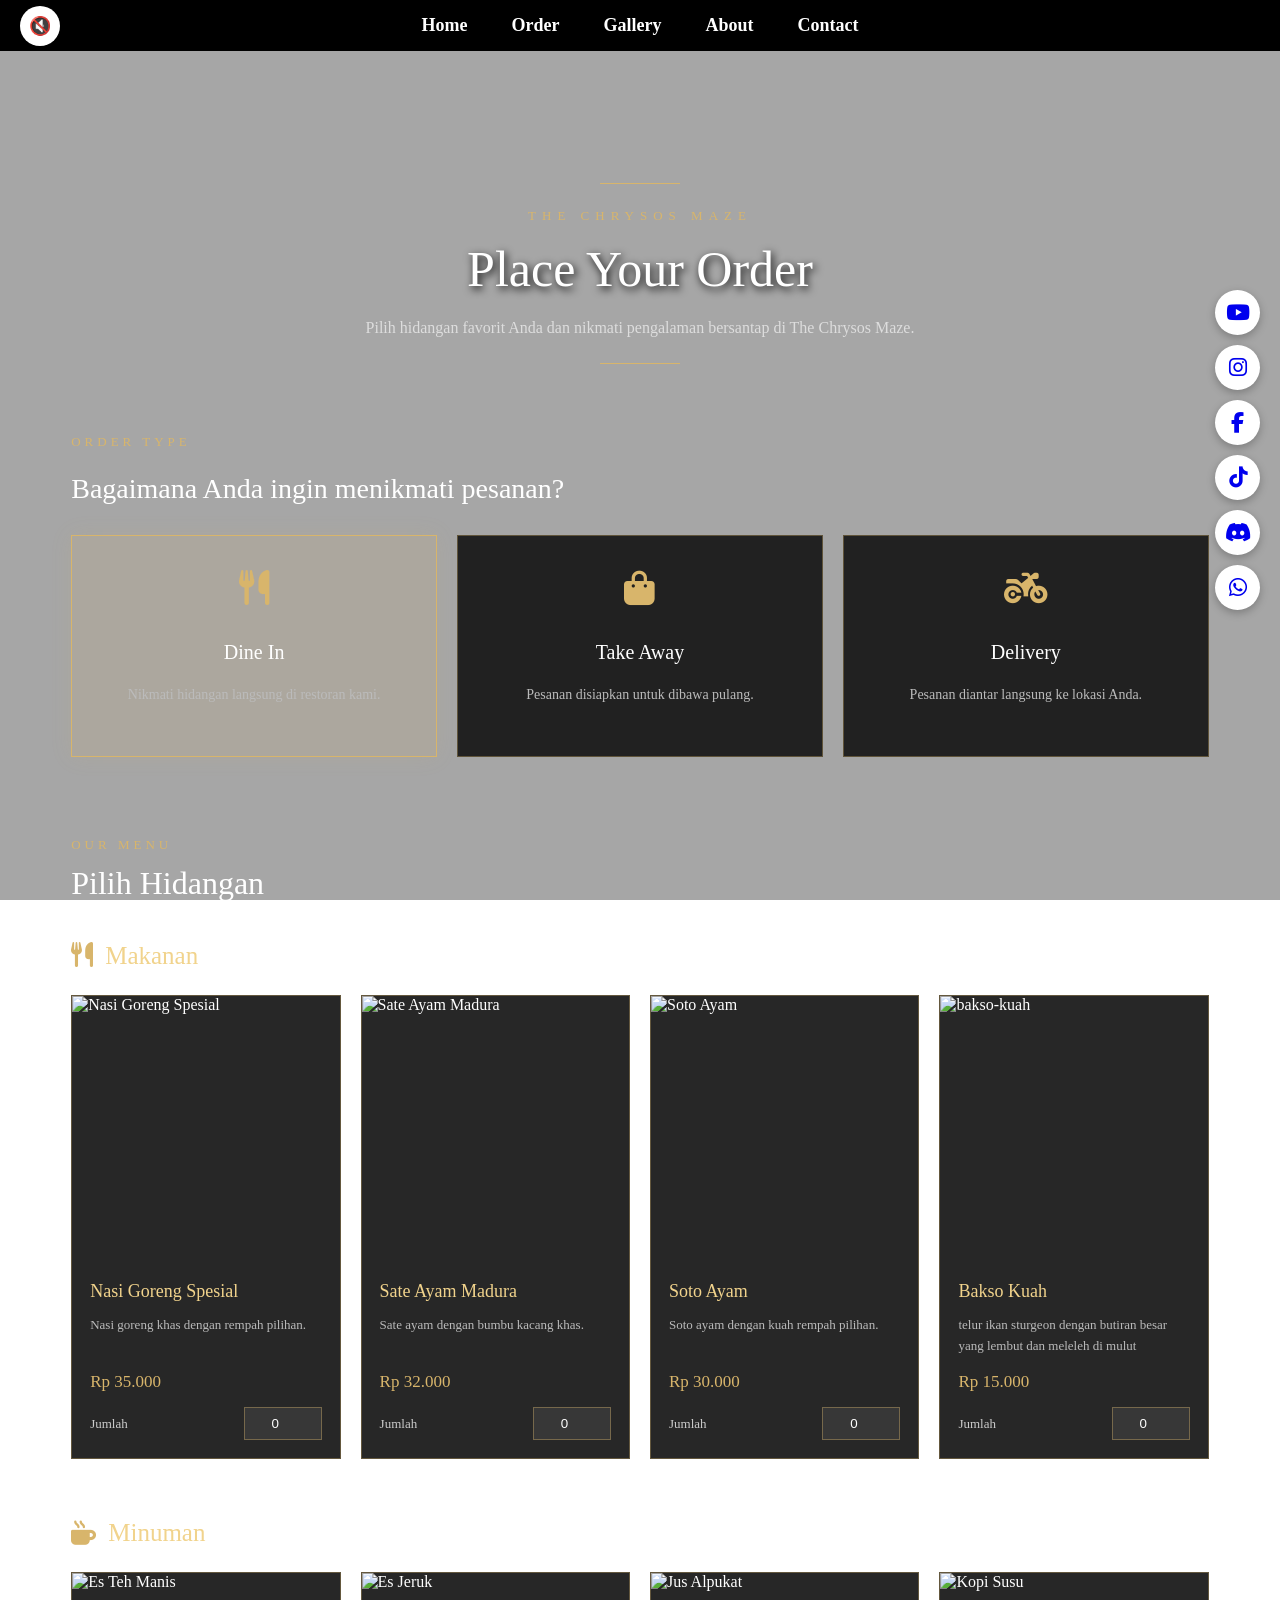
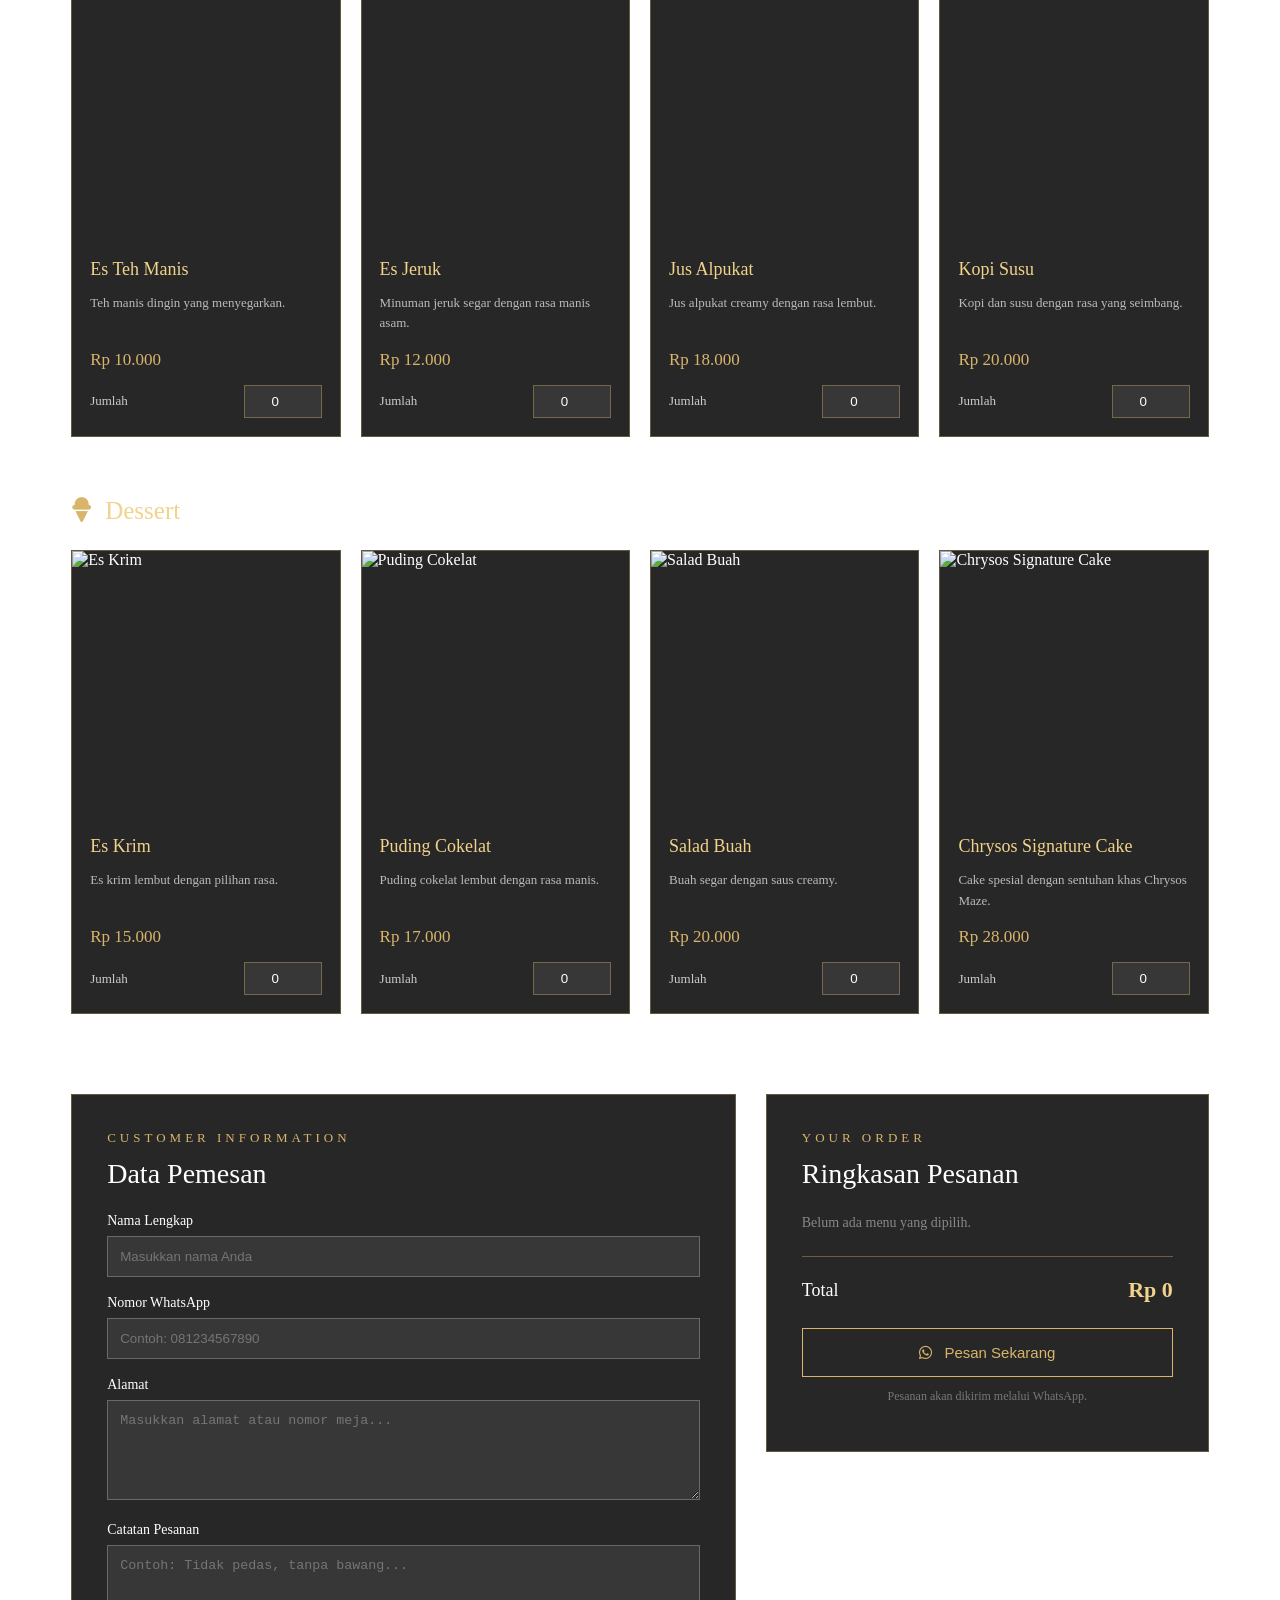
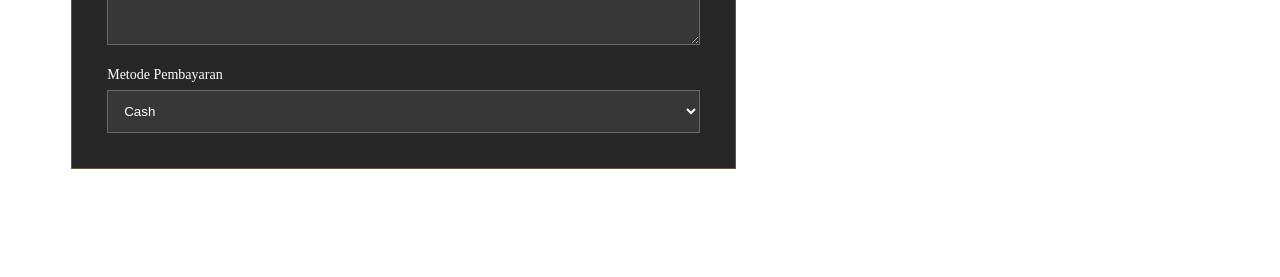
==== order.html @ 6d639dc4 "Add files via upload" ====
<!DOCTYPE html>
<html lang="id">

<head>
    <meta charset="UTF-8">
    <meta name="viewport"
          content="width=device-width, initial-scale=1.0">
    <title>
        Order - The Chrysos Maze Grand Restaurant
    </title>
    <link rel="stylesheet"
          href="style.css">
    <!-- Font Awesome -->
    <link rel="stylesheet"
          href="https://cdnjs.cloudflare.com/ajax/libs/font-awesome/6.5.2/css/all.min.css">
</head>

<body>
    <video autoplay muted loop id="background-video">
        <source src="Images/background.mp4" type="video/mp4">
        Browser Anda tidak mendukung video.
    </video>

<nav class="navbar">
    <!-- Tombol Musik -->
    <button id="musicButton" class="music-button">
        🔇
    </button>
    <ul>
        <li><a href="index.html">Home</a></li>
        <li><a href="order.html">Order</a></li>
        <li><a href="gallery.html">Gallery</a></li>
        <li><a href="about.html">About</a></li>
        <li><a href="contact.html">Contact</a></li>
    </ul>
</nav>
<audio id="backgroundMusic" loop>
    <source src="music/Malam.mpeg" type="audio/mpeg">
</audio>

    <!-- =================================================
         SOCIAL MEDIA
    ================================================== -->
    <div class="social-sidebar">
        <a href="#">
            <i class="fa-brands fa-youtube"></i></a>
        <a href="#">
            <i class="fa-brands fa-instagram"></i></a>
        <a href="#">
            <i class="fa-brands fa-facebook-f"></i></a>
        <a href="#">
            <i class="fa-brands fa-tiktok"></i></a>
        <a href="#">
            <i class="fa-brands fa-discord"></i></a>
        <a href="#">
            <i class="fa-brands fa-whatsapp"></i></a>
    </div>

    <!-- =================================================
         ORDER PAGE
    ================================================== -->
    <main class="order-page">


        <!-- =================================================
             HEADER
        ================================================== -->
        <section class="order-header">
            <span class="gold-line"></span>
            <p class="small-title">
                THE CHRYSOS MAZE</p>
            <h1>
                Place Your Order
            </h1>
            <p>
                Pilih hidangan favorit Anda dan nikmati
                pengalaman bersantap di The Chrysos Maze.
            </p>
            <span class="gold-line"></span>
        </section>

        <!-- =================================================
             ORDER TYPE
        ================================================== -->
        <section class="order-type-section">
            <span class="section-label">
                ORDER TYPE
            </span>
            <h2>
                Bagaimana Anda ingin menikmati pesanan?
            </h2>
            <div class="order-type-grid">

                <!-- DINE IN -->
                <label class="order-type-card">
                    <input
                        type="radio"
                        name="orderType"
                        value="Dine In"
                        checked>
                    <div class="order-type-content">
                        <i class="fa-solid fa-utensils"></i>
                        <h3>
                            Dine In
                        </h3>
                        <p>
                            Nikmati hidangan langsung
                            di restoran kami.
                        </p>
                    </div>
                </label>

                <!-- TAKE AWAY -->
                <label class="order-type-card">
                    <input
                        type="radio"
                        name="orderType"
                        value="Take Away">
                    <div class="order-type-content">
                        <i class="fa-solid fa-bag-shopping"></i>
                        <h3>
                            Take Away
                        </h3>
                        <p>
                            Pesanan disiapkan untuk
                            dibawa pulang.
                        </p>
                    </div>
                </label>

                <!-- DELIVERY -->
                <label class="order-type-card">
                    <input
                        type="radio"
                        name="orderType"
                        value="Delivery">
                    <div class="order-type-content">
                        <i class="fa-solid fa-motorcycle"></i>
                        <h3>
                            Delivery
                        </h3>
                        <p>
                            Pesanan diantar langsung
                            ke lokasi Anda.
                        </p>
                    </div>
                </label>
            </div>
        </section>

        <!-- =================================================
             MENU
        ================================================== -->
        <section class="order-menu-section">
            <span class="section-label">
                OUR MENU
            </span>
            <h2>
                Pilih Hidangan
            </h2>

            <!-- ================================
                 MAKANAN
            ================================= -->
            <div class="order-category">
                <h3 class="order-category-title">
                    <i class="fa-solid fa-utensils"></i>
                    Makanan
                </h3>
                <div class="order-menu-grid">

                    <!-- NASI GORENG -->
                    <div class="order-menu-card">
                        <img
                            src="images/nasi-goreng.jpg"
                            alt="Nasi Goreng Spesial">
                        <div class="order-menu-info">
                            <h3>
                                Nasi Goreng Spesial
                            </h3>
                            <p>
                                Nasi goreng khas dengan
                                rempah pilihan.
                            </p>
                            <div class="order-price">
                                Rp 35.000
                            </div>
                            <div class="quantity">
                                <label>
                                    Jumlah
                                </label>
                                <input
                                    type="number"
                                    min="0"
                                    value="0"
                                    data-name="Nasi Goreng Spesial"
                                    data-price="35000">
                            </div>
                        </div>
                    </div>

                    <!-- SATE -->
                    <div class="order-menu-card">
                        <img
                            src="images/sate-ayam.jpg"
                            alt="Sate Ayam Madura">
                        <div class="order-menu-info">
                            <h3>
                                Sate Ayam Madura
                            </h3>
                            <p>
                                Sate ayam dengan
                                bumbu kacang khas.
                            </p>
                            <div class="order-price">
                                Rp 32.000
                            </div>
                            <div class="quantity">
                                <label>
                                    Jumlah
                                </label>
                                <input
                                    type="number"
                                    min="0"
                                    value="0"
                                    data-name="Sate Ayam Madura"
                                    data-price="32000">
                            </div>
                        </div>
                    </div>

                    <!-- SOTO -->
                    <div class="order-menu-card">
                        <img
                            src="images/soto-ayam.jpg"
                            alt="Soto Ayam">
                        <div class="order-menu-info">
                            <h3>
                                Soto Ayam
                            </h3>
                            <p>
                                Soto ayam dengan
                                kuah rempah pilihan.
                            </p>
                            <div class="order-price">
                                Rp 30.000
                            </div>
                            <div class="quantity">
                                <label>
                                    Jumlah
                                </label>
                                <input
                                    type="number"
                                    min="0"
                                    value="0"
                                    data-name="Soto Ayam"
                                    data-price="30000">
                            </div>
                        </div>
                    </div>

                    <!-- BAKSO -->
                    <div class="order-menu-card">
                        <img
                            src="images/bakso-kuah.jfif"
                            alt="bakso-kuah">

                        <div class="order-menu-info">
                            <h3>
                                Bakso Kuah
                            </h3>
                            <p>
                                telur ikan sturgeon dengan butiran besar yang 
                                lembut dan meleleh di mulut
                            </p>
                            <div class="order-price">
                                Rp 15.000
                            </div>
                            <div class="quantity">
                                <label>
                                    Jumlah
                                </label>
                                <input
                                    type="number"
                                    min="0"
                                    value="0"
                                    data-name="Bakso Spesial"
                                    data-price="15.000">
                            </div>
                        </div>
                    </div>
                </div>
            </div>



            <!-- ================================
                 MINUMAN
            ================================= -->
            <div class="order-category">
                <h3 class="order-category-title">
                    <i class="fa-solid fa-mug-hot"></i>
                    Minuman
                </h3>

                <div class="order-menu-grid">

                    <!-- ES TEH -->
                    <div class="order-menu-card">
                        <img
                            src="images/es-teh.jpg"
                            alt="Es Teh Manis">
                        <div class="order-menu-info">
                            <h3>
                                Es Teh Manis
                            </h3>
                            <p>
                                Teh manis dingin
                                yang menyegarkan.
                            </p>
                            <div class="order-price">
                                Rp 10.000
                            </div>
                            <div class="quantity">
                                <label>
                                    Jumlah
                                </label>
                                <input
                                    type="number"
                                    min="0"
                                    value="0"
                                    data-name="Es Teh Manis"
                                    data-price="10000">
                            </div>
                        </div>
                    </div>

                    <!-- ES JERUK -->
                    <div class="order-menu-card">
                        <img
                            src="images/es-jeruk.jpg"
                            alt="Es Jeruk">
                        <div class="order-menu-info">
                            <h3>
                                Es Jeruk
                            </h3>
                            <p>
                                Minuman jeruk segar
                                dengan rasa manis asam.
                            </p>
                            <div class="order-price">
                                Rp 12.000
                            </div>
                            <div class="quantity">
                                <label>
                                    Jumlah
                                </label>
                                <input
                                    type="number"
                                    min="0"
                                    value="0"
                                    data-name="Es Jeruk"
                                    data-price="12000">
                            </div>
                        </div>
                    </div>

                    <!-- JUS ALPUKAT -->
                    <div class="order-menu-card">
                        <img
                            src="images/jus-alpukat.jpg"
                            alt="Jus Alpukat">
                        <div class="order-menu-info">
                            <h3>
                                Jus Alpukat
                            </h3>
                            <p>
                                Jus alpukat creamy
                                dengan rasa lembut.
                            </p>
                            <div class="order-price">
                                Rp 18.000
                            </div>
                            <div class="quantity">
                                <label>
                                    Jumlah
                                </label>
                                <input
                                    type="number"
                                    min="0"
                                    value="0"
                                    data-name="Jus Alpukat"
                                    data-price="18000">
                            </div>
                        </div>
                    </div>

                    <!-- KOPI SUSU -->
                    <div class="order-menu-card">
                        <img
                            src="images/kopi-susu.jpg"
                            alt="Kopi Susu">
                        <div class="order-menu-info">
                            <h3>
                                Kopi Susu
                            </h3>
                            <p>
                                Kopi dan susu dengan
                                rasa yang seimbang.
                            </p>
                            <div class="order-price">
                                Rp 20.000
                            </div>
                            <div class="quantity">
                                <label>
                                    Jumlah
                                </label>
                                <input
                                    type="number"
                                    min="0"
                                    value="0"
                                    data-name="Kopi Susu"
                                    data-price="20000">
                            </div>
                        </div>
                    </div>
                </div>
            </div>


            <!-- ================================
                 DESSERT
            ================================= -->
            <div class="order-category">
                <h3 class="order-category-title">
                    <i class="fa-solid fa-ice-cream"></i>
                    Dessert
                </h3>
                <div class="order-menu-grid">

                    <!-- ES KRIM -->
                    <div class="order-menu-card">
                        <img
                            src="images/es-krim.jpg"
                            alt="Es Krim">
                        <div class="order-menu-info">
                            <h3>
                                Es Krim
                            </h3>
                            <p>
                                Es krim lembut dengan
                                pilihan rasa.
                            </p>
                            <div class="order-price">
                                Rp 15.000
                            </div>
                            <div class="quantity">
                                <label>
                                    Jumlah
                                </label>
                                <input
                                    type="number"
                                    min="0"
                                    value="0"
                                    data-name="Es Krim"
                                    data-price="15000">
                            </div>
                        </div>
                    </div>

                    <!-- PUDING -->
                    <div class="order-menu-card">
                        <img
                            src="images/puding-cokelat.jpg"
                            alt="Puding Cokelat">
                        <div class="order-menu-info">
                            <h3>
                                Puding Cokelat
                            </h3>
                            <p>
                                Puding cokelat lembut
                                dengan rasa manis.
                            </p>
                            <div class="order-price">
                                Rp 17.000
                            </div>
                            <div class="quantity">
                                <label>
                                    Jumlah
                                </label>
                                <input
                                    type="number"
                                    min="0"
                                    value="0"
                                    data-name="Puding Cokelat"
                                    data-price="17000">
                            </div>
                        </div>
                    </div>

                    <!-- SALAD BUAH -->
                    <div class="order-menu-card">
                        <img
                            src="images/salad-buah.jpg"
                            alt="Salad Buah">
                        <div class="order-menu-info">
                            <h3>
                                Salad Buah
                            </h3>
                            <p>
                                Buah segar dengan
                                saus creamy.
                            </p>
                            <div class="order-price">
                                Rp 20.000
                            </div>
                            <div class="quantity">
                                <label>
                                    Jumlah
                                </label>
                                <input
                                    type="number"
                                    min="0"
                                    value="0"
                                    data-name="Salad Buah"
                                    data-price="20000">
                            </div>
                        </div>
                    </div>

                    <!-- CAKE -->
                    <div class="order-menu-card">
                        <img
                            src="images/cake.jpg"
                            alt="Chrysos Signature Cake">
                        <div class="order-menu-info">
                            <h3>
                                Chrysos Signature Cake
                            </h3>
                            <p>
                                Cake spesial dengan
                                sentuhan khas Chrysos Maze.
                            </p>
                            <div class="order-price">
                                Rp 28.000
                            </div>
                            <div class="quantity">
                                <label>
                                    Jumlah
                                </label>
                                <input
                                    type="number"
                                    min="0"
                                    value="0"
                                    data-name="Chrysos Signature Cake"
                                    data-price="28000">
                            </div>
                        </div>
                    </div>
                </div>
            </div>
        </section>

        <!-- =================================================
             CUSTOMER INFORMATION
        ================================================== -->

        <section class="customer-section">

            <div class="customer-form">

                <span class="section-label">
                    CUSTOMER INFORMATION
                </span>

                <h2>
                    Data Pemesan
                </h2>

                <label>
                    Nama Lengkap
                </label>

                <input
                    type="text"
                    id="customerName"
                    placeholder="Masukkan nama Anda">

                <label>
                    Nomor WhatsApp
                </label>

                <input
                    type="tel"
                    id="customerPhone"
                    placeholder="Contoh: 081234567890">

                <label>
                    Alamat
                </label>

                <textarea
                    id="customerAddress"
                    placeholder="Masukkan alamat atau nomor meja..."></textarea>

                <label>
                    Catatan Pesanan
                </label>

                <textarea
                    id="customerNote"
                    placeholder="Contoh: Tidak pedas, tanpa bawang..."></textarea>

                <label>
                    Metode Pembayaran
                </label>
                <select id="paymentMethod">
                    <option value="Cash">
                        Cash</option>
                    <option value="QRIS">
                        QRIS</option>
                    <option value="Transfer Bank">
                        Transfer Bank</option>
                </select>
            </div>

            <!-- =================================================
                 ORDER SUMMARY
            ================================================== -->
            <div class="order-summary">
                <span class="section-label">
                    YOUR ORDER
                </span>
                <h2>
                    Ringkasan Pesanan
                </h2>

                <div id="orderSummaryList">
                    <p class="empty-order">
                        Belum ada menu yang dipilih.
                    </p>
                </div>

                <div class="summary-line">
                    <span>
                        Total
                    </span>
                    <strong id="orderTotal">
                        Rp 0
                    </strong>
                </div>

                <button
                    class="order-submit"
                    onclick="sendOrder()">

                    <i class="fa-brands fa-whatsapp"></i>
                 Pesan Sekarang
                </button>
                <p class="order-note">
                    Pesanan akan dikirim melalui WhatsApp.
                </p>
            </div>
        </section>
    </main>


    <!-- =================================================
         MUSIC
    ================================================== -->
    <audio
        id="backgroundMusic"
        loop>
        <source
            src="music/background.mp3"
            type="audio/mpeg">

    </audio>
    <script src="music.js"></script>

    <!-- =================================================
         ORDER SCRIPT
    ================================================== -->

    <script>
        const quantityInputs =
            document.querySelectorAll(
                '.quantity input'
            );

        quantityInputs.forEach(input => {
            input.addEventListener(
                'input',
                updateOrder
            );
        });

        function updateOrder() {
            const summary =
                document.getElementById(
                    'orderSummaryList'
                );
            const totalElement =
                document.getElementById(
                    'orderTotal'
                );

            summary.innerHTML = '';
            let total = 0;
            let hasOrder = false;

            quantityInputs.forEach(input => {
                const quantity =
                    parseInt(input.value) || 0;
                const name =
                    input.dataset.name;
                const price =
                    parseInt(input.dataset.price);

                if (quantity > 0) {
                    hasOrder = true;
                    const subtotal =
                        quantity * price;
                    total += subtotal;
                    const item =
                        document.createElement('div');
                    item.className =
                        'summary-item';
                    item.innerHTML = `
                        <span>
                            ${name}
                            × ${quantity}
                        </span>
                        <strong>
                            Rp ${subtotal.toLocaleString('id-ID')}
                        </strong>
                    `;
                    summary.appendChild(item);
                }
            });


            if (!hasOrder) {
                summary.innerHTML = `
                    <p class="empty-order">
                        Belum ada menu yang dipilih.
                    </p>
                `;
            }
            totalElement.innerText =
                'Rp ' +
                total.toLocaleString('id-ID');
        }

        function sendOrder() {
            let orderText =
                'Halo The Chrysos Maze Grand Restaurant!%0A%0A';
            let total = 0;
            let hasOrder = false;
            const orderType =
                document.querySelector(
                    'input[name="orderType"]:checked'
                ).value;
            orderText +=
                '*Jenis Order:* ' +
                orderType +
                '%0A%0A';


            quantityInputs.forEach(input => {
                const quantity =
                    parseInt(input.value) || 0;
                if (quantity > 0) {
                    hasOrder = true;
                    const name =
                        input.dataset.name;
                    const price =
                        parseInt(input.dataset.price);
                    const subtotal =
                        quantity * price;
                    total += subtotal;
                    orderText +=
                        '- ' +
                        name +
                        ' x' +
                        quantity +
                        ' = Rp ' +
                        subtotal.toLocaleString('id-ID') +
                        '%0A';
                }
            });


            if (!hasOrder) {
                alert(
                    'Silakan pilih minimal satu menu terlebih dahulu.'
                );
                return;
            }

            const customerName =
                document.getElementById(
                    'customerName'
                ).value;
            const customerPhone =
                document.getElementById(
                    'customerPhone'
                ).value;
            const customerAddress =
                document.getElementById(
                    'customerAddress'
                ).value;
            const customerNote =
                document.getElementById(
                    'customerNote'
                ).value;
            const payment =
                document.getElementById(
                    'paymentMethod'
                ).value;
            if (!customerName ||
                !customerPhone) {
                alert(
                    'Silakan isi nama dan nomor WhatsApp terlebih dahulu.'
                );
                return;
            }


            orderText +=
                '%0A*Total:* Rp ' +
                total.toLocaleString('id-ID');
            orderText +=
                '%0A%0A*Data Pemesan*';
            orderText +=
                '%0ANama: ' +
                encodeURIComponent(customerName);
            orderText +=
                '%0ANo. WhatsApp: ' +
                encodeURIComponent(customerPhone);
            orderText +=
                '%0AAlamat/Meja: ' +
                encodeURIComponent(customerAddress);
            orderText +=
                '%0APembayaran: ' +
                encodeURIComponent(payment);
            if (customerNote) {
                orderText +=
                    '%0ACatatan: ' +
                    encodeURIComponent(customerNote);

            }

            /*
                GANTI NOMOR INI DENGAN
                NOMOR WHATSAPP RESTORAN
            */
            const restaurantNumber =
                '6281234567890';
            const whatsappURL =
                'https://wa.me/' +
                restaurantNumber +
                '?text=' +
                orderText;
            window.open(
                whatsappURL,
                '_blank'
            );
        }
    </script>

    <script>
    const music = document.getElementById("backgroundMusic");
    const musicButton = document.getElementById("musicButton");
    musicButton.addEventListener("click", function () {
        if (music.paused) {
            music.play();
            musicButton.textContent = "🔊";
        } else {
            music.pause();
            musicButton.textContent = "🔇";
        }

    });
</script>
<script src="music.js"></script>
</body>
</html>
---- style.css ----
body {
            margin: 100;
            padding-top: 55px;
            font-family: Georgia, serif;
        }

        /* Background Video */
#background-video {
    position: fixed;
    top: 0;
    left: 0;

    width: 100%;
    height: 100%;

    object-fit: cover;
    z-index: -2;
}

/* Lapisan gelap agar tulisan mudah dibaca */
body::before {
    content: "";
    position: fixed;
    top: 0;
    left: 0;

    width: 100%;
    height: 100%;

    background: rgba(0, 0, 0, 0.35);

    z-index: -1;
}



        h2 {
            color: #ffffff;
        }

        .menu-container {
            display: grid;
            grid-template-columns: repeat(3, 1fr);
            gap: 18px;
        }

        .menu-card {
            background-color: white;
            border: 1px solid #ddd;
            border-radius: 8px;
            overflow: hidden;
            box-shadow: 0 3px 8px rgba(0,0,0,0.08);
        }

        .menu-card img {
            width: 100%;
            height: 150px;
            object-fit: cover;
        }

        .menu-info {
            padding: 14px;
        }

        .menu-info h3 {
            color: #ffffff;
            margin: 5px 0 10px;
        }

        .menu-info p {
            color: #ffffff;
            line-height: 1.5;
            font-size: 14px;
        }

        .harga {
            color: #d8b56b;
            font-size: 16px;
            font-weight: bold;
        }

        .informasi {
            background-color: white;
            padding: 20px;
            margin-top: 30px;
            border-radius: 8px;
            border: 1px solid #ddd;
        }

        .pemesanan {
            background-color: white;
            padding: 20px;
            margin-top: 30px;
            border-radius: 8px;
            border: 1px solid #ddd;
        }

        .video-section {
            text-align: center;
            margin: 40px 0;
        }

        .video-section video {
            max-width: 90%;
            border-radius: 10px;
        }

        footer {
            margin-top: 30px;
            text-align: center;
            color: #ffffff;
            font-size: 14px;
        }





=========================
HOME
=========================

.home-content {
    width: 90%;
    max-width: 1200px;

    margin: 0 auto;

    padding-top: 80px;
    padding-bottom: 80px;

    color: white;
}

.home-content h1 {
    text-align: center;
    font-size: 38px;

    margin-bottom: 10px;

    text-shadow: 2px 2px 5px black;
}

.home-description {
    text-align: center;

    font-size: 17px;

    margin-bottom: 50px;

    text-shadow: 1px 1px 4px black;
}


/* =========================
   NEWS
   ========================= */

.news-section {
    width: 100%;
}

.section-title {
    display: flex;

    align-items: center;

    gap: 10px;

    margin-bottom: 20px;

    border-bottom: 2px solid rgba(255,255,255,0.5);

    padding-bottom: 10px;
}

.section-title h2 {
    margin: 0;

    font-size: 26px;
}


/* =========================
   NEWS CONTAINER
   ========================= */

.news-container {
    display: grid;

    grid-template-columns: repeat(3, 1fr);

    gap: 20px;
}


/* =========================
   NEWS CARD
   ========================= */

.news-card {
    background-color: rgba(20, 20, 20, 0.90);

    border: 1px solid rgba(255,255,255,0.25);

    overflow: hidden;

    box-shadow: 0 5px 15px rgba(0,0,0,0.4);

    transition: 0.3s;
}

.news-card:hover {
    transform: translateY(-5px);

    box-shadow: 0 8px 20px rgba(0,0,0,0.6);
}


.news-card img {
    width: 100%;

    height: 190px;

    object-fit: cover;

    display: block;
}


/* =========================
   NEWS INFO
   ========================= */

.news-info {
    padding: 18px;
}

.news-date {
    font-size: 12px;

    color: #d8b56b;

    margin-bottom: 8px;
}

.news-info h3 {
    font-size: 20px;

    margin: 5px 0 10px;

    color: white;
}

.news-info p {
    font-size: 14px;

    line-height: 1.6;

    color: #ddd;
}


/* =========================
   READ MORE
   ========================= */

.read-more {
    display: inline-block;

    margin-top: 10px;

    color: #d8b56b;

    text-decoration: none;

    font-weight: bold;
}

.read-more:hover {
    text-decoration: underline;
}


/* =========================
   ALL NEWS
   ========================= */

.all-news {
    text-align: center;

    margin-top: 30px;
}

.all-news a {
    display: inline-block;

    padding: 10px 25px;

    border: 1px solid white;

    color: white;

    text-decoration: none;

    transition: 0.3s;
}

.all-news a:hover {
    background-color: white;

    color: #222;
}





/* Navbar */
.navbar {
    position: fixed;
    top: 0;
    left: 0;

    width: 100%;
    background-color: #000000;

    z-index: 1000;
}

.navbar ul {
    list-style: none;
    display: flex;
    justify-content: center;
    align-items: center;

    margin: 0;
    padding: 0;
}

.navbar li {
    margin: 0;
}

.navbar a {
    display: block;

    color: white;
    text-decoration: none;

    font-size: 18px;
    font-weight: bold;

    padding: 15px 22px;
}

.navbar a:hover {
    background-color: #d8b56b;
}






    /* Gallery */
.gallery-menu {
    text-align: center;
    margin: 25px 0;
}

.gallery-menu a {
    display: inline-block;
    padding: 10px 20px;
    margin: 5px;
    background-color: #5a2415;
    color: white;
    text-decoration: none;
    border-radius: 5px;
}

.gallery-menu a:hover {
    background-color: #d8b56b;
}

.gallery-grid {
    display: grid;
    grid-template-columns: repeat(3, 1fr);
    gap: 20px;
    margin-bottom: 40px;
}

.gallery-card {
    background-color: rgba(255, 255, 255, 0.95);
    border-radius: 10px;
    padding: 15px;
    text-align: center;
    box-shadow: 0 3px 10px rgba(0,0,0,0.2);
}

.gallery-card img {
    width: 100%;
    height: 200px;
    object-fit: cover;
    border-radius: 8px;
}

.gallery-card h3 {
    margin-bottom: 5px;
}





/* Order */
.order-method {
    display: grid;
    grid-template-columns: repeat(3, 1fr);
    gap: 20px;
    margin-bottom: 40px;
}

.method-card {
    background-color: rgba(255, 255, 255, 0.95);
    padding: 20px;
    border-radius: 10px;
    text-align: center;
    box-shadow: 0 3px 10px rgba(0,0,0,0.2);
}

.order-form {
    max-width: 600px;
    margin: auto;
    background-color: rgba(255, 255, 255, 0.95);
    padding: 25px;
    border-radius: 10px;
    box-shadow: 0 3px 10px rgba(0,0,0,0.2);
}

.order-form label {
    display: block;
    margin-top: 15px;
    margin-bottom: 5px;
    font-weight: bold;
}

.order-form input,
.order-form select,
.order-form textarea {
    width: 100%;
    padding: 10px;
    box-sizing: border-box;
    border: 1px solid #ccc;
    border-radius: 5px;
}

.order-form textarea {
    height: 100px;
    resize: vertical;
}

.order-form button {
    margin-top: 20px;
    width: 100%;
    padding: 12px;
    background-color: #5a2415;
    color: white;
    border: none;
    border-radius: 5px;
    font-size: 16px;
    cursor: pointer;
}

.order-form button:hover {
    background-color: #d8b56b;
}






/* =========================
   SOCIAL MEDIA SIDEBAR
   ========================= */

.social-sidebar {
    position: fixed;

    right: 20px;
    top: 50%;

    transform: translateY(-50%);

    display: flex;
    flex-direction: column;

    gap: 10px;

    z-index: 1000;
}

.social-sidebar a {
    width: 45px;
    height: 45px;

    background-color: white;

    border-radius: 50%;

    display: flex;
    justify-content: center;
    align-items: center;

    text-decoration: none;

    font-size: 21px;

    box-shadow: 0 3px 8px rgba(0, 0, 0, 0.25);

    transition: 0.3s;
}

/* Hover */
.social-sidebar a:hover {
    transform: scale(1.15);
}

/* Warna icon */
.youtube {
    color: #ff0000;
}

.instagram {
    color: #e1306c;
}

.facebook {
    color: #1877f2;
}

.tiktok {
    color: #000000;
}

.discord {
    color: #5865f2;
}

.whatsapp {
    color: #25d366;
}





/* Tombol Musik */
.music-button {
    position: absolute;
    left: 20px;
    top: 50%;
    transform: translateY(-50%);

    width: 40px;
    height: 40px;

    border: none;
    border-radius: 50%;

    background-color: white;
    color: #5a2415;

    font-size: 18px;

    cursor: pointer;

    display: flex;
    justify-content: center;
    align-items: center;

    transition: 0.3s;
}

.music-button:hover {
    transform: translateY(-50%) scale(1.1);
    background-color: #f0f0f0;
}






/* =====================================================
   ABOUT PAGE
===================================================== */

.about-page {
    width: 90%;
    max-width: 1200px;

    margin: auto;

    padding-top: 100px;
    padding-bottom: 100px;

    color: white;
}


/* =====================================================
   ABOUT HEADER
===================================================== */

.about-header {
    text-align: center;

    max-width: 850px;

    margin: 0 auto 90px;
}

.about-header .small-title {
    letter-spacing: 6px;

    font-size: 13px;

    color: #d8b56b;

    margin-bottom: 10px;
}

.about-header h1 {
    margin: 0;

    font-size: 52px;

    letter-spacing: 2px;

    font-weight: normal;

    text-shadow: 2px 3px 8px black;
}

.about-header h2 {
    margin-top: 5px;

    font-size: 24px;

    color: #d8b56b;

    letter-spacing: 5px;

    font-weight: normal;
}

.about-intro {
    max-width: 700px;

    margin: 25px auto;

    line-height: 1.8;

    font-size: 16px;

    color: #ddd;
}

.gold-line {
    display: block;

    width: 80px;

    height: 1px;

    background-color: #d8b56b;

    margin: 20px auto;
}


/* =====================================================
   ABOUT STORY
===================================================== */

.about-section {
    display: grid;

    grid-template-columns: 1fr 1fr;

    gap: 60px;

    align-items: center;

    margin-bottom: 100px;
}

.about-image img {
    width: 100%;

    height: 420px;

    object-fit: cover;

    border: 1px solid #d8b56b;

    box-shadow:
        0 10px 30px rgba(0,0,0,0.5);
}

.about-text {
    background-color: rgba(10, 10, 10, 0.75);

    padding: 40px;

    border-left: 2px solid #d8b56b;
}

.section-label {
    display: block;

    color: #d8b56b;

    font-size: 13px;

    letter-spacing: 4px;

    margin-bottom: 12px;
}

.about-text h2,
.philosophy-section h2,
.section-heading h2,
.signature-section h2 {
    font-size: 32px;

    margin-top: 0;

    margin-bottom: 20px;

    font-weight: normal;
}

.about-text p {
    color: #ddd;

    line-height: 1.8;

    font-size: 15px;
}


/* =====================================================
   PHILOSOPHY
===================================================== */

.philosophy-section {
    text-align: center;

    max-width: 850px;

    margin: 0 auto 100px;

    padding: 70px 50px;

    background-color: rgba(10, 10, 10, 0.78);

    border-top: 1px solid #d8b56b;

    border-bottom: 1px solid #d8b56b;
}

.philosophy-section h2 {
    font-size: 38px;

    color: #f1d38c;
}

.philosophy-section p {
    color: #ddd;

    line-height: 1.9;

    font-size: 16px;
}


/* =====================================================
   EXPERIENCE
===================================================== */

.experience-section {
    margin-bottom: 100px;
}

.section-heading {
    text-align: center;

    margin-bottom: 40px;
}

.experience-grid {
    display: grid;

    grid-template-columns: repeat(4, 1fr);

    gap: 18px;
}

.experience-card {
    padding: 30px 20px;

    text-align: center;

    background-color: rgba(15, 15, 15, 0.85);

    border: 1px solid rgba(216,181,107,0.35);

    transition: 0.3s;
}

.experience-card:hover {
    transform: translateY(-7px);

    border-color: #d8b56b;

    background-color: rgba(25,25,25,0.95);
}

.experience-icon {
    font-size: 30px;

    color: #d8b56b;

    margin-bottom: 15px;
}

.experience-card h3 {
    font-size: 20px;

    font-weight: normal;

    margin-bottom: 10px;
}

.experience-card p {
    font-size: 14px;

    line-height: 1.7;

    color: #ccc;
}


/* =====================================================
   SIGNATURE
===================================================== */

.signature-section {
    text-align: center;

    padding: 90px 30px;

    background:
        linear-gradient(
            rgba(0,0,0,0.75),
            rgba(0,0,0,0.75)
        ),
        url("images/signature.jpg");

    background-size: cover;

    background-position: center;

    border: 1px solid #d8b56b;
}

.signature-content {
    max-width: 700px;

    margin: auto;
}

.signature-section h2 {
    font-size: 40px;

    color: #f1d38c;
}

.signature-section p {
    color: #ddd;

    line-height: 1.8;

    margin-bottom: 30px;
}


/* =====================================================
   GOLD BUTTON
===================================================== */

.gold-button {
    display: inline-block;

    padding: 13px 30px;

    border: 1px solid #d8b56b;

    color: #d8b56b;

    text-decoration: none;

    transition: 0.3s;
}

.gold-button:hover {
    background-color: #d8b56b;

    color: #111;
}


/* =====================================================
   RESPONSIVE
===================================================== */

@media (max-width: 900px) {

    .about-section {
        grid-template-columns: 1fr;
    }

    .experience-grid {
        grid-template-columns: repeat(2, 1fr);
    }

    .about-header h1 {
        font-size: 40px;
    }
}


@media (max-width: 600px) {

    .experience-grid {
        grid-template-columns: 1fr;
    }

    .about-page {
        width: 88%;
    }

    .about-text {
        padding: 25px;
    }

    .philosophy-section {
        padding: 40px 25px;
    }
}




/* =====================================================
   CONTACT PAGE
===================================================== */

.contact-page {
    width: 90%;
    max-width: 1200px;

    margin: auto;

    padding-top: 100px;
    padding-bottom: 100px;

    color: white;
}


/* =====================================================
   CONTACT HEADER
===================================================== */

.contact-header {
    text-align: center;

    max-width: 750px;

    margin: 0 auto 60px;
}

.contact-header .small-title {
    color: #d8b56b;

    font-size: 13px;

    letter-spacing: 6px;
}

.contact-header h1 {
    font-size: 50px;

    font-weight: normal;

    margin: 10px 0;

    text-shadow: 2px 3px 8px black;
}

.contact-header p {
    color: #ddd;

    line-height: 1.8;
}

.gold-line {
    display: block;

    width: 80px;

    height: 1px;

    background-color: #d8b56b;

    margin: 20px auto;
}


/* =====================================================
   CONTACT INFORMATION
===================================================== */

.contact-info-grid {
    display: grid;

    grid-template-columns: repeat(4, 1fr);

    gap: 18px;

    margin-bottom: 70px;
}

.contact-card {
    text-align: center;

    padding: 30px 20px;

    background-color: rgba(10, 10, 10, 0.85);

    border: 1px solid rgba(216, 181, 107, 0.35);

    transition: 0.3s;
}

.contact-card:hover {
    transform: translateY(-6px);

    border-color: #d8b56b;
}

.contact-icon {
    font-size: 28px;

    color: #d8b56b;

    margin-bottom: 15px;
}

.contact-card h3 {
    font-size: 19px;

    font-weight: normal;

    margin-bottom: 12px;
}

.contact-card p {
    color: #ccc;

    font-size: 14px;

    line-height: 1.7;
}

.contact-card a {
    color: #d8b56b;

    text-decoration: none;

    font-size: 13px;
}

.contact-card a:hover {
    text-decoration: underline;
}


/* =====================================================
   CONTACT MAIN
===================================================== */

.contact-main {
    display: grid;

    grid-template-columns: 1fr 1fr;

    gap: 40px;

    margin-bottom: 80px;
}


/* =====================================================
   CONTACT FORM
===================================================== */

.contact-form-container,
.location-container {
    background-color: rgba(10, 10, 10, 0.85);

    border: 1px solid rgba(216, 181, 107, 0.35);

    padding: 40px;
}

.contact-form-container h2,
.location-container h2 {
    font-size: 30px;

    font-weight: normal;

    margin-top: 0;

    margin-bottom: 15px;
}

.contact-form-container > p {
    color: #ccc;

    line-height: 1.7;

    margin-bottom: 30px;
}


.contact-form label {
    display: block;

    margin-top: 15px;

    margin-bottom: 7px;

    font-size: 14px;
}

.contact-form input,
.contact-form select,
.contact-form textarea {
    width: 100%;

    box-sizing: border-box;

    padding: 12px;

    background-color: rgba(255,255,255,0.08);

    border: 1px solid rgba(255,255,255,0.25);

    color: white;

    outline: none;
}

.contact-form input:focus,
.contact-form select:focus,
.contact-form textarea:focus {
    border-color: #d8b56b;
}

.contact-form select option {
    color: black;
}

.contact-form textarea {
    height: 130px;

    resize: vertical;
}

.contact-form button {
    margin-top: 25px;

    padding: 13px 25px;

    background-color: transparent;

    border: 1px solid #d8b56b;

    color: #d8b56b;

    cursor: pointer;

    font-size: 14px;

    transition: 0.3s;
}

.contact-form button:hover {
    background-color: #d8b56b;

    color: #111;
}


/* =====================================================
   LOCATION
===================================================== */

.map-placeholder {
    height: 400px;

    margin-top: 25px;

    display: flex;

    flex-direction: column;

    justify-content: center;

    align-items: center;

    text-align: center;

    background-color: rgba(255,255,255,0.05);

    border: 1px solid rgba(216,181,107,0.25);
}

.map-placeholder > i {
    font-size: 45px;

    color: #d8b56b;

    margin-bottom: 15px;
}

.map-placeholder h3 {
    font-size: 22px;

    font-weight: normal;
}

.map-placeholder p {
    color: #ccc;

    line-height: 1.7;
}

.map-placeholder a {
    color: #d8b56b;

    text-decoration: none;

    margin-top: 10px;
}


/* =====================================================
   RESERVATION
===================================================== */

.reservation-section {
    text-align: center;

    padding: 80px 30px;

    background-color: rgba(10, 10, 10, 0.85);

    border-top: 1px solid #d8b56b;

    border-bottom: 1px solid #d8b56b;
}

.reservation-content {
    max-width: 700px;

    margin: auto;
}

.reservation-section h2 {
    font-size: 38px;

    font-weight: normal;

    color: #f1d38c;
}

.reservation-section p {
    color: #ccc;

    line-height: 1.8;

    margin-bottom: 30px;
}


/* =====================================================
   GOLD BUTTON
===================================================== */

.gold-button {
    display: inline-block;

    padding: 13px 30px;

    border: 1px solid #d8b56b;

    color: #d8b56b;

    text-decoration: none;

    transition: 0.3s;
}

.gold-button:hover {
    background-color: #d8b56b;

    color: #111;
}


/* =====================================================
   RESPONSIVE
===================================================== */

@media (max-width: 900px) {

    .contact-info-grid {
        grid-template-columns: repeat(2, 1fr);
    }

    .contact-main {
        grid-template-columns: 1fr;
    }

}

@media (max-width: 600px) {

    .contact-info-grid {
        grid-template-columns: 1fr;
    }

    .contact-page {
        width: 88%;
    }

    .contact-form-container,
    .location-container {
        padding: 25px;
    }

    .contact-header h1 {
        font-size: 38px;
    }

}




/* =====================================================
   GALLERY PAGE
===================================================== */

.gallery-page {
    width: 90%;
    max-width: 1250px;

    margin: auto;

    padding-top: 100px;
    padding-bottom: 100px;

    color: white;
}


/* =====================================================
   GALLERY HEADER
===================================================== */

.gallery-header {
    text-align: center;

    max-width: 750px;

    margin: 0 auto 70px;
}

.gallery-header .small-title {
    color: #d8b56b;

    font-size: 13px;

    letter-spacing: 6px;
}

.gallery-header h1 {
    font-size: 50px;

    font-weight: normal;

    margin: 10px 0;

    text-shadow: 2px 3px 8px black;
}

.gallery-header p {
    color: #ddd;

    line-height: 1.8;
}

.gold-line {
    display: block;

    width: 80px;

    height: 1px;

    background-color: #d8b56b;

    margin: 20px auto;
}


/* =====================================================
   CATEGORY
===================================================== */

.gallery-category {
    margin-bottom: 80px;
}


/* Judul kategori */

.category-title {
    display: flex;

    align-items: center;

    gap: 20px;

    margin-bottom: 30px;
}

.category-title span {
    flex: 1;

    height: 1px;

    background-color: rgba(216,181,107,0.5);
}

.category-title h2 {
    margin: 0;

    color: #f1d38c;

    font-size: 30px;

    font-weight: normal;

    letter-spacing: 2px;
}


/* =====================================================
   GALLERY GRID
===================================================== */

.gallery-grid {
    display: grid;

    grid-template-columns: repeat(4, 1fr);

    gap: 20px;
}


/* =====================================================
   GALLERY CARD
===================================================== */

.gallery-card {
    background-color: rgba(10,10,10,0.88);

    border: 1px solid rgba(216,181,107,0.35);

    overflow: hidden;

    transition: 0.3s;
}

.gallery-card:hover {
    transform: translateY(-7px);

    border-color: #d8b56b;

    box-shadow:
        0 10px 25px rgba(0,0,0,0.5);
}


/* =====================================================
   GAMBAR 1 : 1
===================================================== */

.gallery-card img {
    width: 100%;

    aspect-ratio: 1 / 1;

    object-fit: cover;

    display: block;

    transition: 0.4s;
}

.gallery-card:hover img {
    transform: scale(1.05);
}


/* =====================================================
   INFO
===================================================== */

.gallery-info {
    padding: 18px;
}

.gallery-info h3 {
    margin: 0 0 8px;

    font-size: 18px;

    font-weight: normal;

    color: #f1d38c;
}

.gallery-info p {
    margin: 0;

    font-size: 13px;

    line-height: 1.6;

    color: #ccc;
}


/* =====================================================
   RESPONSIVE
===================================================== */

/* Tablet */

@media (max-width: 1000px) {

    .gallery-grid {
        grid-template-columns: repeat(2, 1fr);
    }

}


/* HP */

@media (max-width: 600px) {

    .gallery-page {
        width: 88%;
    }

    .gallery-grid {
        grid-template-columns: 1fr;
    }

    .gallery-header h1 {
        font-size: 38px;
    }

    .category-title h2 {
        font-size: 25px;
    }

}




/* =====================================================
   ORDER PAGE
===================================================== */

.order-page {
    width: 90%;
    max-width: 1250px;

    margin: auto;

    padding-top: 100px;
    padding-bottom: 100px;

    color: white;
}


/* =====================================================
   ORDER HEADER
===================================================== */

.order-header {
    text-align: center;

    max-width: 800px;

    margin: 0 auto 70px;
}

.order-header .small-title {
    color: #d8b56b;

    font-size: 13px;

    letter-spacing: 6px;
}

.order-header h1 {
    font-size: 50px;

    font-weight: normal;

    margin: 10px 0;

    text-shadow: 2px 3px 8px black;
}

.order-header p {
    color: #ddd;

    line-height: 1.8;
}


/* =====================================================
   ORDER TYPE
===================================================== */

.order-type-section {
    margin-bottom: 80px;
}

.order-type-section h2 {
    font-size: 28px;

    font-weight: normal;

    margin-bottom: 30px;
}


.order-type-grid {
    display: grid;

    grid-template-columns:
        repeat(3, 1fr);

    gap: 20px;
}


.order-type-card {
    cursor: pointer;
}


.order-type-card input {
    display: none;
}


.order-type-content {
    padding: 35px 25px;

    text-align: center;

    background-color:
        rgba(10, 10, 10, 0.85);

    border: 1px solid
        rgba(216,181,107,0.35);

    transition: 0.3s;
}


.order-type-content i {
    font-size: 35px;

    color: #d8b56b;

    margin-bottom: 15px;
}


.order-type-content h3 {
    font-size: 20px;

    font-weight: normal;
}


.order-type-content p {
    color: #bbb;

    font-size: 14px;

    line-height: 1.6;
}


.order-type-card input:checked
+ .order-type-content {

    border-color: #d8b56b;

    background-color:
        rgba(216,181,107,0.12);

    box-shadow:
        0 0 20px
        rgba(216,181,107,0.12);
}


.order-type-card:hover
.order-type-content {

    transform: translateY(-5px);

    border-color: #d8b56b;
}


/* =====================================================
   MENU
===================================================== */

.order-menu-section {
    margin-bottom: 80px;
}

.order-menu-section > h2 {
    font-size: 32px;

    font-weight: normal;

    margin-top: 0;

    margin-bottom: 40px;
}


.order-category {
    margin-bottom: 60px;
}


.order-category-title {
    display: flex;

    align-items: center;

    gap: 12px;

    color: #f1d38c;

    font-size: 25px;

    font-weight: normal;

    margin-bottom: 25px;
}


.order-category-title i {
    color: #d8b56b;
}


/* =====================================================
   MENU GRID
===================================================== */

.order-menu-grid {
    display: grid;

    grid-template-columns:
        repeat(4, 1fr);

    gap: 20px;
}


/* =====================================================
   MENU CARD
===================================================== */

.order-menu-card {

    background-color:
        rgba(10,10,10,0.88);

    border: 1px solid
        rgba(216,181,107,0.35);

    overflow: hidden;

    transition: 0.3s;
}


.order-menu-card:hover {

    transform: translateY(-6px);

    border-color: #d8b56b;

    box-shadow:
        0 10px 25px
        rgba(0,0,0,0.5);
}


/* =====================================================
   MENU IMAGE 1 : 1
===================================================== */

.order-menu-card > img {

    width: 100%;

    aspect-ratio: 1 / 1;

    object-fit: cover;

    display: block;
}


/* =====================================================
   MENU INFO
===================================================== */

.order-menu-info {

    padding: 18px;
}


.order-menu-info h3 {

    margin: 0 0 8px;

    font-size: 18px;

    font-weight: normal;

    color: #f1d38c;
}


.order-menu-info p {

    font-size: 13px;

    color: #bbb;

    line-height: 1.6;

    min-height: 42px;
}


.order-price {

    color: #d8b56b;

    font-size: 17px;

    margin:
        15px 0;
}


/* =====================================================
   QUANTITY
===================================================== */

.quantity {

    display: flex;

    align-items: center;

    justify-content:
        space-between;

    gap: 10px;
}


.quantity label {

    font-size: 13px;

    color: #ccc;
}


.quantity input {

    width: 60px;

    padding: 8px;

    text-align: center;

    background-color:
        rgba(255,255,255,0.08);

    color: white;

    border: 1px solid
        rgba(216,181,107,0.4);

    outline: none;
}


.quantity input:focus {

    border-color: #d8b56b;
}


/* =====================================================
   CUSTOMER SECTION
===================================================== */

.customer-section {

    display: grid;

    grid-template-columns:
        1.2fr 0.8fr;

    gap: 30px;

    margin-top: 50px;
}


.customer-form,
.order-summary {

    background-color:
        rgba(10,10,10,0.88);

    border: 1px solid
        rgba(216,181,107,0.35);

    padding: 35px;
}


.customer-form h2,
.order-summary h2 {

    margin-top: 0;

    font-size: 28px;

    font-weight: normal;
}


.customer-form label {

    display: block;

    margin-top: 18px;

    margin-bottom: 7px;

    font-size: 14px;
}


.customer-form input,
.customer-form textarea,
.customer-form select {

    width: 100%;

    box-sizing: border-box;

    padding: 12px;

    background-color:
        rgba(255,255,255,0.08);

    color: white;

    border: 1px solid
        rgba(255,255,255,0.25);

    outline: none;
}


.customer-form input:focus,
.customer-form textarea:focus,
.customer-form select:focus {

    border-color: #d8b56b;
}


.customer-form select option {

    color: black;
}


.customer-form textarea {

    height: 100px;

    resize: vertical;
}


/* =====================================================
   ORDER SUMMARY
===================================================== */

.order-summary {

    position: sticky;

    top: 100px;

    height: fit-content;
}


#orderSummaryList {

    margin-top: 25px;

    margin-bottom: 25px;
}


.summary-item {

    display: flex;

    justify-content:
        space-between;

    gap: 15px;

    padding: 12px 0;

    border-bottom: 1px solid
        rgba(255,255,255,0.12);

    font-size: 13px;
}


.summary-item strong {

    color: #d8b56b;

    white-space: nowrap;
}


.empty-order {

    color: #888;

    font-size: 14px;
}


.summary-line {

    display: flex;

    justify-content:
        space-between;

    align-items: center;

    padding-top: 20px;

    border-top: 1px solid
        rgba(216,181,107,0.4);

    font-size: 18px;
}


.summary-line strong {

    color: #f1d38c;

    font-size: 22px;
}


/* =====================================================
   ORDER BUTTON
===================================================== */

.order-submit {

    width: 100%;

    margin-top: 25px;

    padding: 15px;

    background-color: transparent;

    border: 1px solid #d8b56b;

    color: #d8b56b;

    cursor: pointer;

    font-size: 15px;

    transition: 0.3s;
}


.order-submit:hover {

    background-color: #d8b56b;

    color: #111;
}


.order-submit i {

    margin-right: 8px;
}


.order-note {

    text-align: center;

    color: #777;

    font-size: 12px;

    margin-top: 12px;
}


/* =====================================================
   RESPONSIVE
===================================================== */

@media (max-width: 1000px) {

    .order-menu-grid {

        grid-template-columns:
            repeat(2, 1fr);
    }


    .customer-section {

        grid-template-columns:
            1fr;
    }


    .order-summary {

        position: static;
    }

}


@media (max-width: 700px) {

    .order-type-grid {

        grid-template-columns:
            1fr;
    }


    .order-menu-grid {

        grid-template-columns:
            1fr;
    }


    .order-page {

        width: 88%;
    }


    .order-header h1 {

        font-size: 38px;
    }


    .customer-form,
    .order-summary {

        padding: 25px;
    }

}
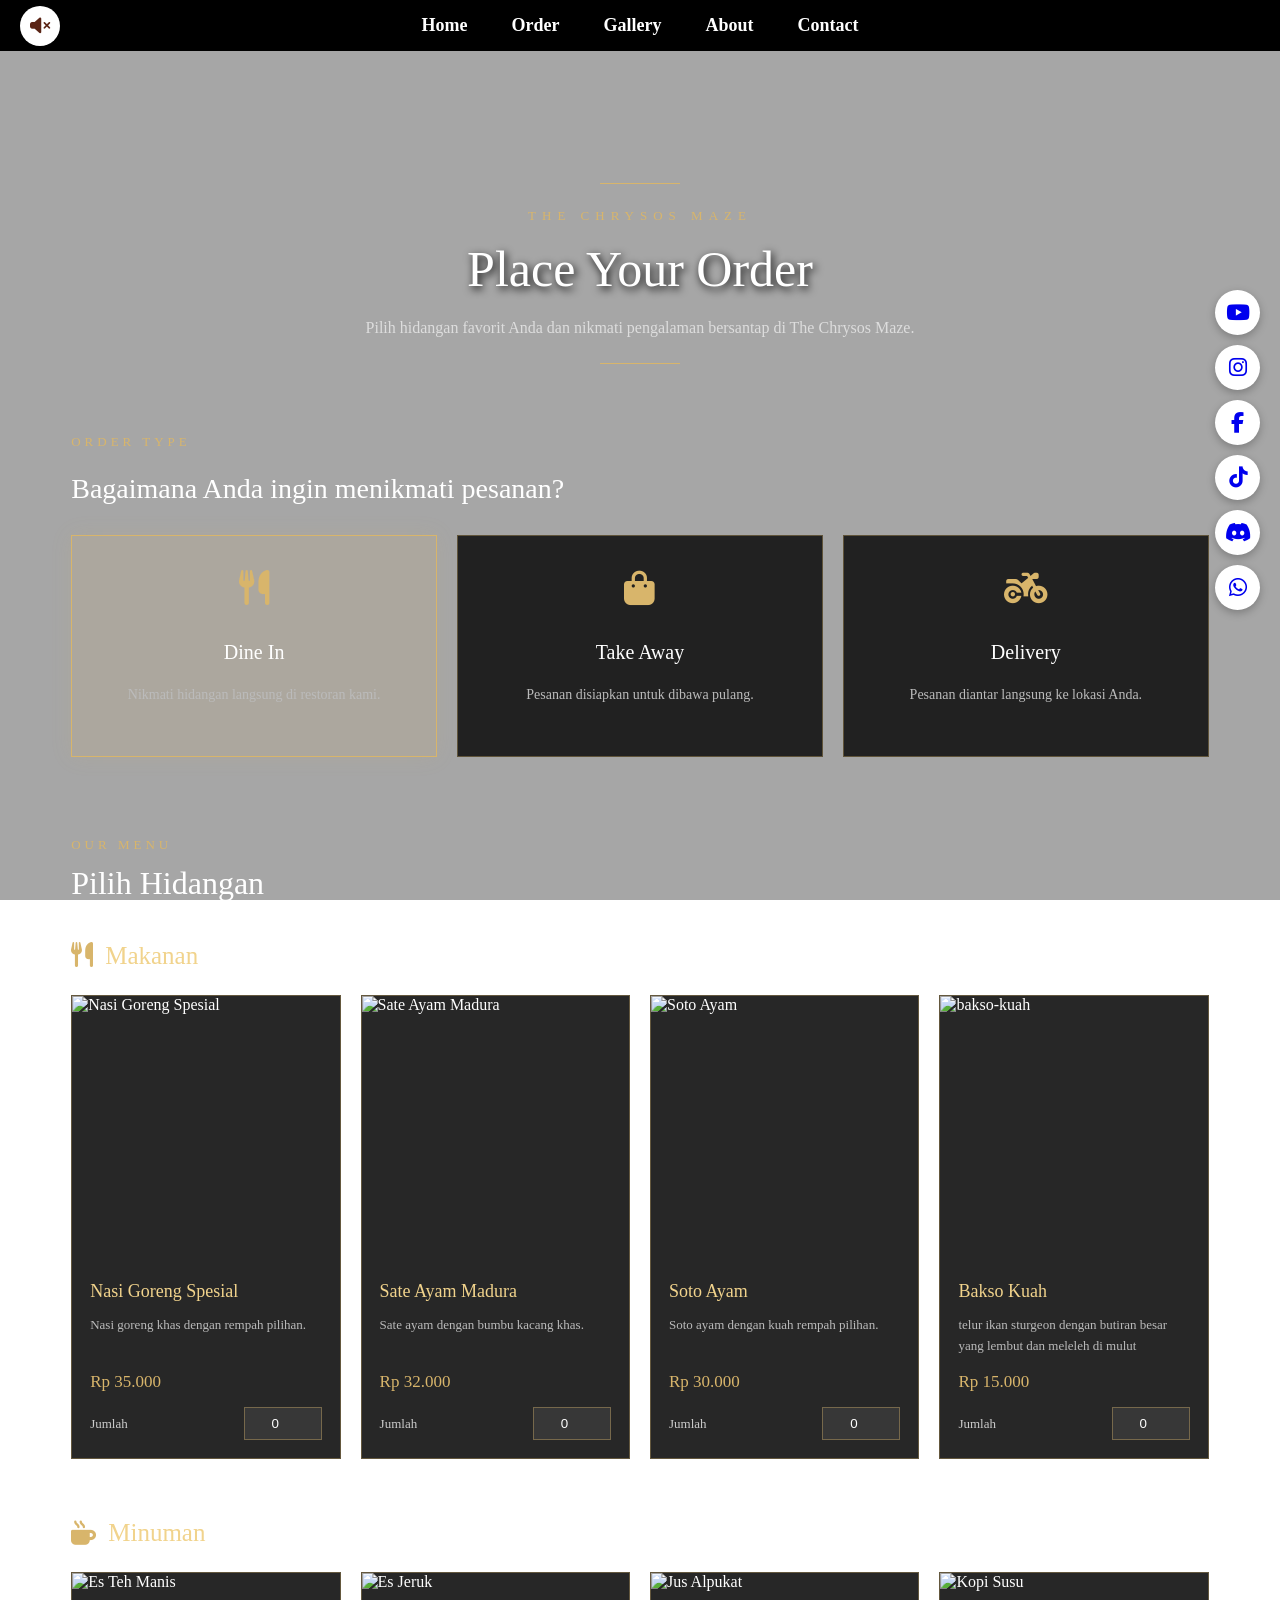
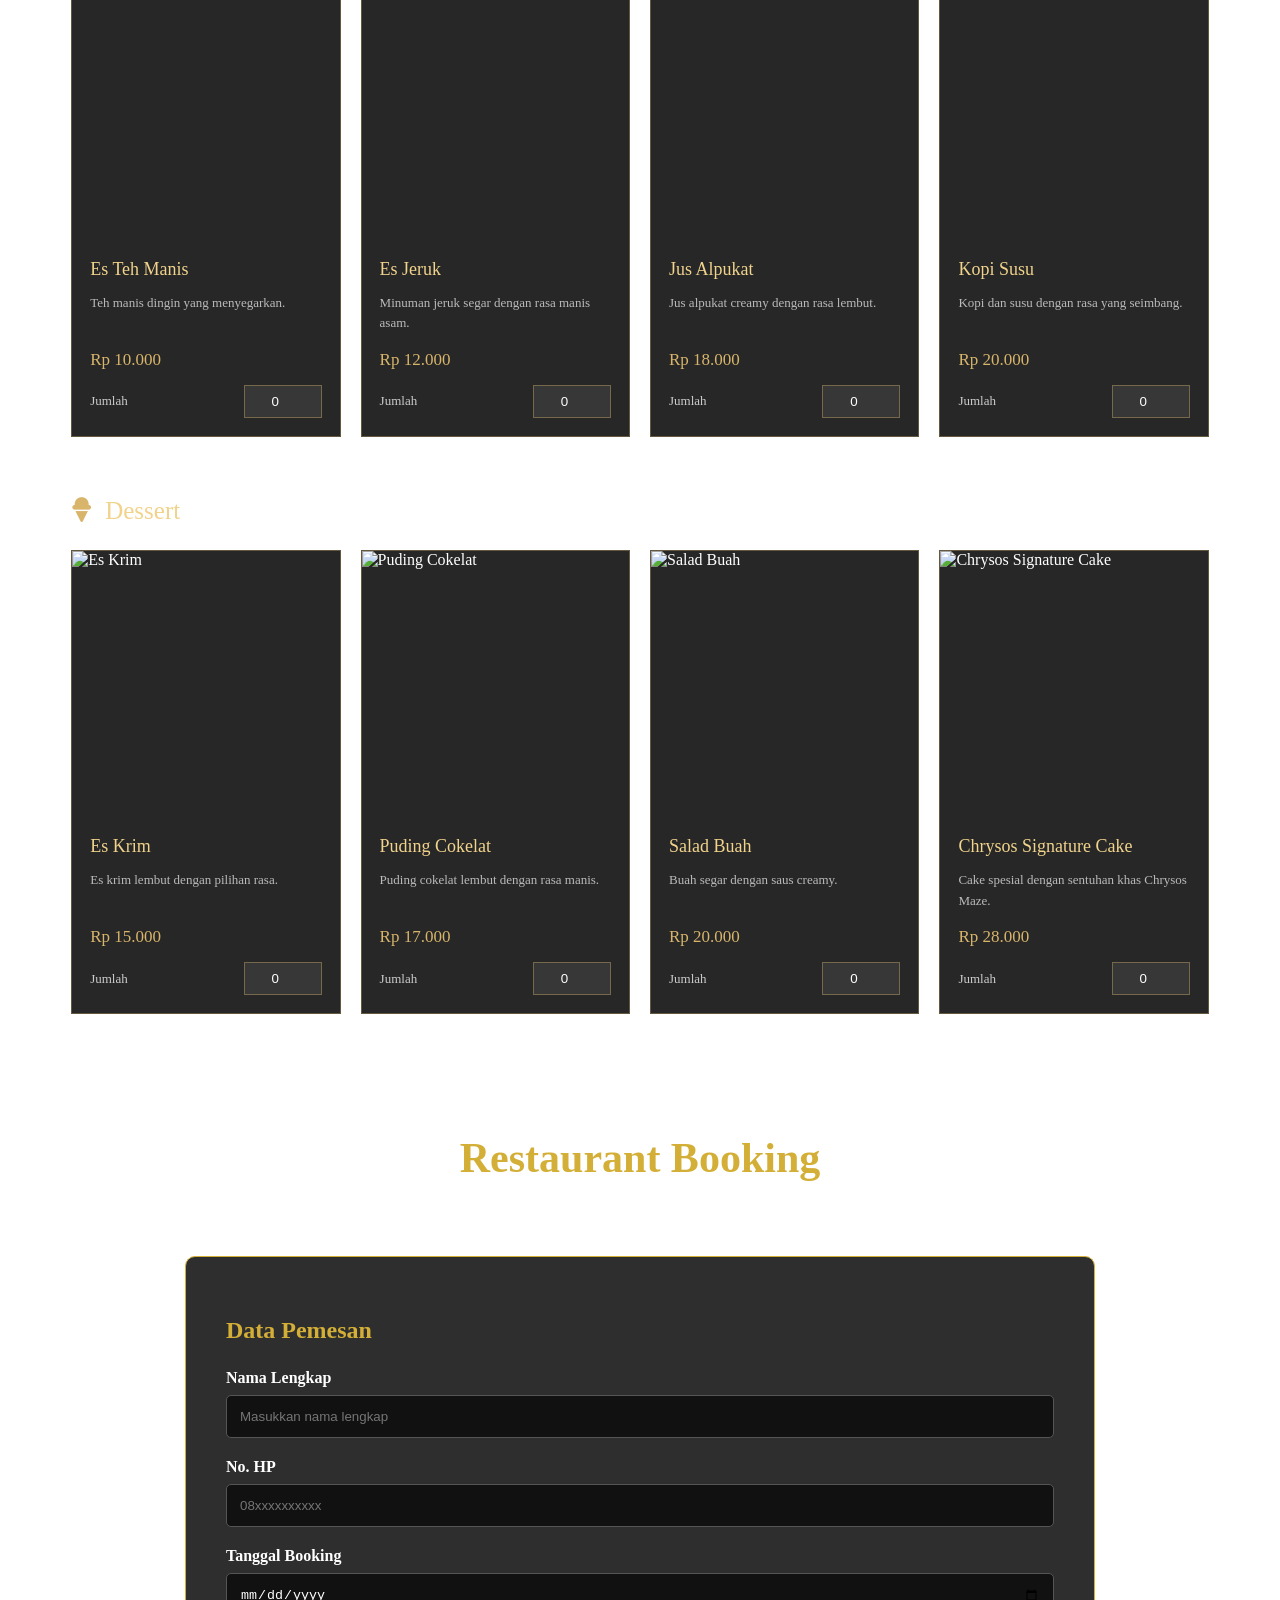
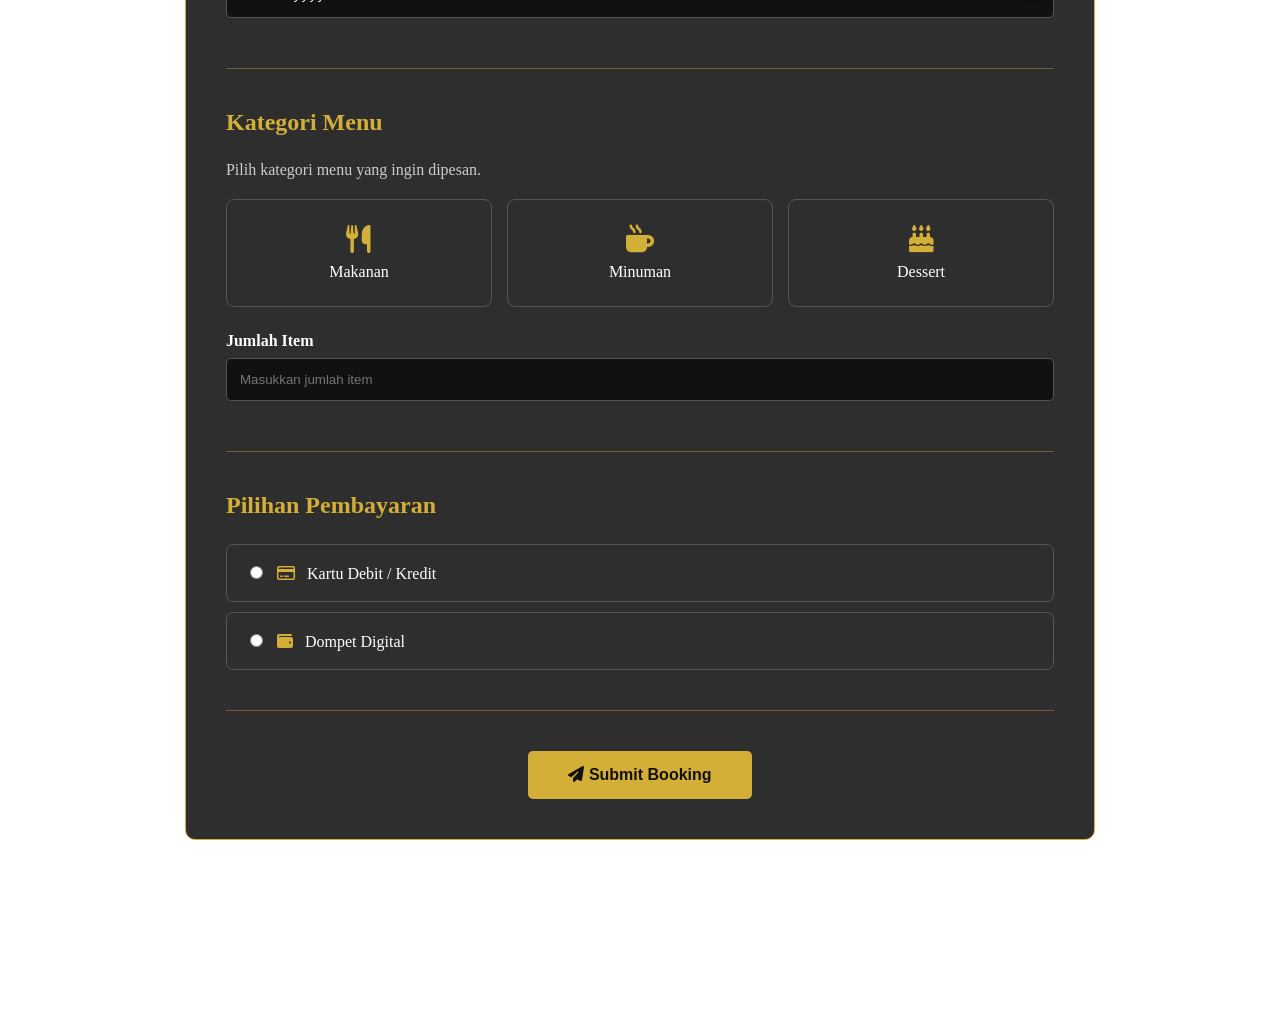
==== commit 911eb0b5: "Add files via upload" ====
--- a/order.html
+++ b/order.html
@@ -561,109 +561,347 @@
             </div>
         </section>
 
-        <!-- =================================================
-             CUSTOMER INFORMATION
-        ================================================== -->
-
-        <section class="customer-section">
-
-            <div class="customer-form">
-
-                <span class="section-label">
-                    CUSTOMER INFORMATION
-                </span>
-
-                <h2>
-                    Data Pemesan
-                </h2>
-
-                <label>
-                    Nama Lengkap
+
+        
+    <!-- ORDER FORM -->
+    <main class="booking-page">
+        <div class="booking-header">
+            <h1>Restaurant Booking</h1>
+            <p>
+                Silakan isi formulir pemesanan
+                di bawah ini.
+            </p>
+        </div>
+
+        <form
+            id="bookingForm"
+            class="booking-form">
+
+            <!-- DATA PEMESAN -->
+            <section class="form-section">
+                <h2>Data Pemesan</h2>
+                <div class="form-group">
+                    <label for="fullName">
+                        Nama Lengkap
+                    </label>
+                    <input
+                        type="text"
+                        id="fullName"
+                        name="fullName"
+                        placeholder="Masukkan nama lengkap"
+                        required>
+                </div>
+
+                <div class="form-group">
+                    <label for="phone">
+                        No. HP
+                    </label>
+                    <input
+                        type="tel"
+                        id="phone"
+                        name="phone"
+                        placeholder="08xxxxxxxxxx"
+                        required>
+                </div>
+
+                <div class="form-group">
+                    <label for="bookingDate">
+                        Tanggal Booking
+                    </label>
+                    <input
+                        type="date"
+                        id="bookingDate"
+                        name="bookingDate"
+                        required>
+                </div>
+            </section>
+
+
+            <!-- KATEGORI MENU -->
+            <section class="form-section">
+                <h2>Kategori Menu</h2>
+                <p class="form-description">
+                    Pilih kategori menu yang ingin dipesan.
+                </p>
+
+                <div class="category-options">
+                    <label class="category-card">
+                        <input
+                            type="checkbox"
+                            name="category"
+                            value="Makanan">
+                        <span>
+                            <i class="fa-solid fa-utensils"></i>
+                            Makanan
+                        </span>
+                    </label>
+
+                    <label class="category-card">
+                        <input
+                            type="checkbox"
+                            name="category"
+                            value="Minuman">
+                        <span>
+                            <i class="fa-solid fa-mug-hot"></i>
+                            Minuman
+                        </span>
+                    </label>
+
+                    <label class="category-card">
+                        <input
+                            type="checkbox"
+                            name="category"
+                            value="Dessert">
+
+                        <span>
+                            <i class="fa-solid fa-cake-candles"></i>
+                            Dessert
+                        </span>
+                    </label>
+                </div>
+
+                <!-- JUMLAH ITEM -->
+                <div class="form-group quantity-group">
+                    <label for="quantity">
+                        Jumlah Item
+                    </label>
+
+                    <input
+                        type="number"
+                        id="quantity"
+                        name="quantity"
+                        min="1"
+                        placeholder="Masukkan jumlah item"
+                        required>
+                </div>
+            </section>
+
+            <!-- PEMBAYARAN -->
+            <section class="form-section">
+                <h2>Pilihan Pembayaran</h2>
+
+                <!-- KARTU -->
+                <label class="payment-option">
+                    <input
+                        type="radio"
+                        name="payment"
+                        value="Kartu"
+                        onclick="showCardPayment()"
+                        required>
+                    <span>
+                        <i class="fa-regular fa-credit-card"></i>
+                        Kartu Debit / Kredit
+                    </span>
                 </label>
 
-                <input
-                    type="text"
-                    id="customerName"
-                    placeholder="Masukkan nama Anda">
-
-                <label>
-                    Nomor WhatsApp
+
+                <div id="cardPayment"
+                    class="payment-detail">
+                    <div class="card-logos">
+                        <span class="visa-logo">
+                            VISA
+                        </span>
+                        <span class="mastercard-logo">
+                            Mastercard
+                        </span>
+                    </div>
+
+
+                    <label for="cardNumber">
+                        Nomor Kartu
+                    </label>
+
+                    <input
+                        type="text"
+                        id="cardNumber"
+                        name="cardNumber"
+                        placeholder="Masukkan nomor kartu">
+                </div>
+
+
+                <!-- DOMPET DIGITAL -->
+                <label class="payment-option">
+                    <input
+                        type="radio"
+                        name="payment"
+                        value="Dompet Digital"
+                        onclick="showEwalletPayment()">
+                    <span>
+                        <i class="fa-solid fa-wallet"></i>
+                        Dompet Digital
+                    </span>
                 </label>
 
-                <input
-                    type="tel"
-                    id="customerPhone"
-                    placeholder="Contoh: 081234567890">
-
-                <label>
-                    Alamat
-                </label>
-
-                <textarea
-                    id="customerAddress"
-                    placeholder="Masukkan alamat atau nomor meja..."></textarea>
-
-                <label>
-                    Catatan Pesanan
-                </label>
-
-                <textarea
-                    id="customerNote"
-                    placeholder="Contoh: Tidak pedas, tanpa bawang..."></textarea>
-
-                <label>
-                    Metode Pembayaran
-                </label>
-                <select id="paymentMethod">
-                    <option value="Cash">
-                        Cash</option>
-                    <option value="QRIS">
-                        QRIS</option>
-                    <option value="Transfer Bank">
-                        Transfer Bank</option>
-                </select>
+
+                <div id="ewalletPayment"
+                    class="payment-detail">
+                    <div class="ewallet-options">
+                        <label>
+                            <input
+                                type="radio"
+                                name="ewallet"
+                                value="DANA">
+
+                            <span class="ewallet-logo dana">
+                                DANA
+                            </span>
+                        </label>
+
+                        <label>
+                            <input
+                                type="radio"
+                                name="ewallet"
+                                value="OVO">
+
+                            <span class="ewallet-logo ovo">
+                                OVO
+                            </span>
+                        </label>
+
+                        <label>
+                            <input
+                                type="radio"
+                                name="ewallet"
+                                value="GoPay">
+                            <span class="ewallet-logo gopay">
+                                GoPay
+                            </span>
+                        </label>
+                    </div>
+                </div>
+            </section>
+
+            <!-- SUBMIT -->
+            <div class="submit-area">
+                <button
+                    type="submit"
+                    class="booking-submit">
+                    <i class="fa-solid fa-paper-plane"></i>
+
+                    Submit Booking
+                </button>
             </div>
-
-            <!-- =================================================
-                 ORDER SUMMARY
-            ================================================== -->
-            <div class="order-summary">
-                <span class="section-label">
-                    YOUR ORDER
-                </span>
-                <h2>
-                    Ringkasan Pesanan
-                </h2>
-
-                <div id="orderSummaryList">
-                    <p class="empty-order">
-                        Belum ada menu yang dipilih.
-                    </p>
-                </div>
-
-                <div class="summary-line">
-                    <span>
-                        Total
-                    </span>
-                    <strong id="orderTotal">
-                        Rp 0
-                    </strong>
-                </div>
-
-                <button
-                    class="order-submit"
-                    onclick="sendOrder()">
-
-                    <i class="fa-brands fa-whatsapp"></i>
-                 Pesan Sekarang
-                </button>
-                <p class="order-note">
-                    Pesanan akan dikirim melalui WhatsApp.
-                </p>
-            </div>
-        </section>
+        </form>
     </main>
 
+
+    <!-- FORM SCRIPT -->
+
+    <script>
+        const cardPayment =
+            document.getElementById(
+                "cardPayment"
+            );
+
+        const ewalletPayment =
+            document.getElementById(
+                "ewalletPayment"
+            );
+
+        function showCardPayment() {
+            cardPayment.style.display =
+                "block";
+            ewalletPayment.style.display =
+                "none";
+
+        }
+
+        function showEwalletPayment() {
+            cardPayment.style.display =
+                "none";
+            ewalletPayment.style.display =
+                "block";
+
+        }
+
+        document
+            .getElementById("bookingForm")
+            .addEventListener(
+                "submit",
+                function(event) {
+                    event.preventDefault();
+
+
+                    const name =
+                        document.getElementById(
+                            "fullName"
+                        ).value;
+
+                    const phone =
+                        document.getElementById(
+                            "phone"
+                        ).value;
+
+                    const date =
+                        document.getElementById(
+                            "bookingDate"
+                        ).value;
+
+                    const categories =
+                        document.querySelectorAll(
+                            'input[name="category"]:checked'
+                        );
+
+                    const quantity =
+                        document.getElementById(
+                            "quantity"
+                        ).value;
+
+                    let categoryText = "";
+
+                    categories.forEach(
+                        function(category) {
+                            categoryText +=
+                                category.value +
+                                " ";
+                        }
+                    );
+
+                    const payment =
+                        document.querySelector(
+                            'input[name="payment"]:checked'
+                        ).value;
+
+                    let paymentDetail = "";
+
+                    if (payment === "Kartu") {
+                        paymentDetail =
+                            "Kartu Debit/Kredit";
+
+                    } else {
+
+                        const ewallet =
+                            document.querySelector(
+                                'input[name="ewallet"]:checked'
+                            );
+
+                        if (ewallet) {
+                            paymentDetail =
+                                ewallet.value;
+                        }
+                    }
+
+                    alert(
+                        "Booking berhasil dikirim!\n\n" +
+
+                        "Nama: " + name + "\n" +
+
+                        "No. HP: " + phone + "\n" +
+
+                        "Tanggal: " + date + "\n" +
+
+                        "Kategori: " +
+                        categoryText + "\n" +
+
+                        "Jumlah Item: " +
+                        quantity + "\n" +
+
+                        "Pembayaran: " +
+                        paymentDetail
+                    );
+                }
+            );
+    </script>
 
     <!-- =================================================
          MUSIC
@@ -678,196 +916,7 @@
     </audio>
     <script src="music.js"></script>
 
-    <!-- =================================================
-         ORDER SCRIPT
-    ================================================== -->
-
-    <script>
-        const quantityInputs =
-            document.querySelectorAll(
-                '.quantity input'
-            );
-
-        quantityInputs.forEach(input => {
-            input.addEventListener(
-                'input',
-                updateOrder
-            );
-        });
-
-        function updateOrder() {
-            const summary =
-                document.getElementById(
-                    'orderSummaryList'
-                );
-            const totalElement =
-                document.getElementById(
-                    'orderTotal'
-                );
-
-            summary.innerHTML = '';
-            let total = 0;
-            let hasOrder = false;
-
-            quantityInputs.forEach(input => {
-                const quantity =
-                    parseInt(input.value) || 0;
-                const name =
-                    input.dataset.name;
-                const price =
-                    parseInt(input.dataset.price);
-
-                if (quantity > 0) {
-                    hasOrder = true;
-                    const subtotal =
-                        quantity * price;
-                    total += subtotal;
-                    const item =
-                        document.createElement('div');
-                    item.className =
-                        'summary-item';
-                    item.innerHTML = `
-                        <span>
-                            ${name}
-                            × ${quantity}
-                        </span>
-                        <strong>
-                            Rp ${subtotal.toLocaleString('id-ID')}
-                        </strong>
-                    `;
-                    summary.appendChild(item);
-                }
-            });
-
-
-            if (!hasOrder) {
-                summary.innerHTML = `
-                    <p class="empty-order">
-                        Belum ada menu yang dipilih.
-                    </p>
-                `;
-            }
-            totalElement.innerText =
-                'Rp ' +
-                total.toLocaleString('id-ID');
-        }
-
-        function sendOrder() {
-            let orderText =
-                'Halo The Chrysos Maze Grand Restaurant!%0A%0A';
-            let total = 0;
-            let hasOrder = false;
-            const orderType =
-                document.querySelector(
-                    'input[name="orderType"]:checked'
-                ).value;
-            orderText +=
-                '*Jenis Order:* ' +
-                orderType +
-                '%0A%0A';
-
-
-            quantityInputs.forEach(input => {
-                const quantity =
-                    parseInt(input.value) || 0;
-                if (quantity > 0) {
-                    hasOrder = true;
-                    const name =
-                        input.dataset.name;
-                    const price =
-                        parseInt(input.dataset.price);
-                    const subtotal =
-                        quantity * price;
-                    total += subtotal;
-                    orderText +=
-                        '- ' +
-                        name +
-                        ' x' +
-                        quantity +
-                        ' = Rp ' +
-                        subtotal.toLocaleString('id-ID') +
-                        '%0A';
-                }
-            });
-
-
-            if (!hasOrder) {
-                alert(
-                    'Silakan pilih minimal satu menu terlebih dahulu.'
-                );
-                return;
-            }
-
-            const customerName =
-                document.getElementById(
-                    'customerName'
-                ).value;
-            const customerPhone =
-                document.getElementById(
-                    'customerPhone'
-                ).value;
-            const customerAddress =
-                document.getElementById(
-                    'customerAddress'
-                ).value;
-            const customerNote =
-                document.getElementById(
-                    'customerNote'
-                ).value;
-            const payment =
-                document.getElementById(
-                    'paymentMethod'
-                ).value;
-            if (!customerName ||
-                !customerPhone) {
-                alert(
-                    'Silakan isi nama dan nomor WhatsApp terlebih dahulu.'
-                );
-                return;
-            }
-
-
-            orderText +=
-                '%0A*Total:* Rp ' +
-                total.toLocaleString('id-ID');
-            orderText +=
-                '%0A%0A*Data Pemesan*';
-            orderText +=
-                '%0ANama: ' +
-                encodeURIComponent(customerName);
-            orderText +=
-                '%0ANo. WhatsApp: ' +
-                encodeURIComponent(customerPhone);
-            orderText +=
-                '%0AAlamat/Meja: ' +
-                encodeURIComponent(customerAddress);
-            orderText +=
-                '%0APembayaran: ' +
-                encodeURIComponent(payment);
-            if (customerNote) {
-                orderText +=
-                    '%0ACatatan: ' +
-                    encodeURIComponent(customerNote);
-
-            }
-
-            /*
-                GANTI NOMOR INI DENGAN
-                NOMOR WHATSAPP RESTORAN
-            */
-            const restaurantNumber =
-                '6281234567890';
-            const whatsappURL =
-                'https://wa.me/' +
-                restaurantNumber +
-                '?text=' +
-                orderText;
-            window.open(
-                whatsappURL,
-                '_blank'
-            );
-        }
-    </script>
+    
 
     <script>
     const music = document.getElementById("backgroundMusic");
--- a/style.css
+++ b/style.css
@@ -112,13 +112,6 @@
             font-size: 14px;
         }
 
-
-
-
-
-=========================
-HOME
-=========================
 
 .home-content {
     width: 90%;
@@ -1964,235 +1957,314 @@
     border-color: #d8b56b;
 }
 
-
-/* =====================================================
-   CUSTOMER SECTION
-===================================================== */
-
-.customer-section {
-
+/* =========================
+   BOOKING / ORDER FORM
+========================= */
+
+.booking-page {
+    width: 80%;
+    max-width: 1000px;
+    margin: 120px auto 80px;
+    position: relative;
+    z-index: 2;
+}
+
+.booking-header {
+    text-align: center;
+    margin-bottom: 40px;
+}
+
+.booking-header h1 {
+    color: #d4af37;
+    font-size: 42px;
+    margin-bottom: 10px;
+}
+
+.booking-header p {
+    color: white;
+    font-size: 16px;
+}
+
+
+.booking-form {
+    background: rgba(0, 0, 0, 0.82);
+    padding: 40px;
+    border: 1px solid #d4af37;
+    border-radius: 10px;
+}
+
+
+.form-section {
+    margin-bottom: 40px;
+    padding-bottom: 30px;
+    border-bottom: 1px solid rgba(212, 175, 55, 0.4);
+}
+
+
+.form-section h2 {
+    color: #d4af37;
+    margin-bottom: 25px;
+}
+
+
+.form-description {
+    color: #ccc;
+    margin-bottom: 20px;
+}
+
+
+.form-group {
+    margin-bottom: 20px;
+}
+
+
+.form-group label,
+.payment-detail label {
+    display: block;
+    color: white;
+    margin-bottom: 8px;
+    font-weight: bold;
+}
+
+
+.form-group input {
+    width: 100%;
+    padding: 13px;
+    box-sizing: border-box;
+    background: #111;
+    color: white;
+    border: 1px solid #555;
+    border-radius: 5px;
+}
+
+
+.form-group input:focus {
+    outline: none;
+    border-color: #d4af37;
+}
+
+
+/* CATEGORY */
+
+.category-options {
     display: grid;
-
-    grid-template-columns:
-        1.2fr 0.8fr;
-
-    gap: 30px;
-
-    margin-top: 50px;
-}
-
-
-.customer-form,
-.order-summary {
-
-    background-color:
-        rgba(10,10,10,0.88);
-
-    border: 1px solid
-        rgba(216,181,107,0.35);
-
-    padding: 35px;
-}
-
-
-.customer-form h2,
-.order-summary h2 {
-
-    margin-top: 0;
-
+    grid-template-columns: repeat(3, 1fr);
+    gap: 15px;
+}
+
+
+.category-card {
+    cursor: pointer;
+}
+
+
+.category-card input {
+    display: none;
+}
+
+
+.category-card span {
+    display: block;
+    padding: 25px 15px;
+    text-align: center;
+    color: white;
+    border: 1px solid #555;
+    border-radius: 8px;
+    transition: 0.3s;
+}
+
+
+.category-card span i {
+    display: block;
+    color: #d4af37;
     font-size: 28px;
-
-    font-weight: normal;
-}
-
-
-.customer-form label {
-
+    margin-bottom: 10px;
+}
+
+
+.category-card input:checked + span {
+    border-color: #d4af37;
+    background: rgba(212, 175, 55, 0.15);
+    color: #d4af37;
+}
+
+
+/* QUANTITY */
+
+.quantity-group {
+    margin-top: 25px;
+}
+
+
+/* PAYMENT */
+
+.payment-option {
     display: block;
-
-    margin-top: 18px;
-
-    margin-bottom: 7px;
-
-    font-size: 14px;
-}
-
-
-.customer-form input,
-.customer-form textarea,
-.customer-form select {
-
+    padding: 18px;
+    margin-bottom: 10px;
+    border: 1px solid #555;
+    border-radius: 7px;
+    color: white;
+    cursor: pointer;
+}
+
+
+.payment-option:hover {
+    border-color: #d4af37;
+}
+
+
+.payment-option input {
+    margin-right: 10px;
+}
+
+
+.payment-option i {
+    color: #d4af37;
+    margin-right: 8px;
+}
+
+
+/* PAYMENT DETAIL */
+
+.payment-detail {
+    display: none;
+    padding: 20px;
+    margin-bottom: 20px;
+    background: rgba(255,255,255,0.05);
+    border-left: 2px solid #d4af37;
+}
+
+
+.payment-detail input[type="text"] {
     width: 100%;
-
+    padding: 13px;
     box-sizing: border-box;
-
-    padding: 12px;
-
-    background-color:
-        rgba(255,255,255,0.08);
-
+    background: #111;
     color: white;
-
-    border: 1px solid
-        rgba(255,255,255,0.25);
-
-    outline: none;
-}
-
-
-.customer-form input:focus,
-.customer-form textarea:focus,
-.customer-form select:focus {
-
-    border-color: #d8b56b;
-}
-
-
-.customer-form select option {
-
-    color: black;
-}
-
-
-.customer-form textarea {
-
-    height: 100px;
-
-    resize: vertical;
-}
-
-
-/* =====================================================
-   ORDER SUMMARY
-===================================================== */
-
-.order-summary {
-
-    position: sticky;
-
-    top: 100px;
-
-    height: fit-content;
-}
-
-
-#orderSummaryList {
-
-    margin-top: 25px;
-
-    margin-bottom: 25px;
-}
-
-
-.summary-item {
-
+    border: 1px solid #555;
+    border-radius: 5px;
+}
+
+
+/* CARD LOGO */
+
+.card-logos {
     display: flex;
-
-    justify-content:
-        space-between;
-
     gap: 15px;
-
-    padding: 12px 0;
-
-    border-bottom: 1px solid
-        rgba(255,255,255,0.12);
-
-    font-size: 13px;
-}
-
-
-.summary-item strong {
-
-    color: #d8b56b;
-
-    white-space: nowrap;
-}
-
-
-.empty-order {
-
-    color: #888;
-
-    font-size: 14px;
-}
-
-
-.summary-line {
-
+    margin-bottom: 20px;
+}
+
+
+.visa-logo,
+.mastercard-logo {
+    padding: 8px 15px;
+    border-radius: 5px;
+    font-weight: bold;
+    background: white;
+    color: #111;
+}
+
+
+.mastercard-logo {
+    color: #c00;
+}
+
+
+/* EWALLET */
+
+.ewallet-options {
     display: flex;
-
-    justify-content:
-        space-between;
-
-    align-items: center;
-
-    padding-top: 20px;
-
-    border-top: 1px solid
-        rgba(216,181,107,0.4);
-
-    font-size: 18px;
-}
-
-
-.summary-line strong {
-
-    color: #f1d38c;
-
-    font-size: 22px;
-}
-
-
-/* =====================================================
-   ORDER BUTTON
-===================================================== */
-
-.order-submit {
-
-    width: 100%;
-
-    margin-top: 25px;
-
-    padding: 15px;
-
-    background-color: transparent;
-
-    border: 1px solid #d8b56b;
-
-    color: #d8b56b;
-
+    gap: 15px;
+    flex-wrap: wrap;
+}
+
+
+.ewallet-options label {
     cursor: pointer;
-
-    font-size: 15px;
-
+}
+
+
+.ewallet-options input {
+    display: none;
+}
+
+
+.ewallet-logo {
+    display: inline-block;
+    padding: 12px 20px;
+    background: white;
+    border-radius: 6px;
+    font-weight: bold;
+}
+
+
+.dana {
+    color: #0879d1;
+}
+
+
+.ovo {
+    color: #4b238f;
+}
+
+
+.gopay {
+    color: #00a86b;
+}
+
+
+.ewallet-options input:checked + .ewallet-logo {
+    outline: 2px solid #d4af37;
+}
+
+
+/* SUBMIT */
+
+.submit-area {
+    text-align: center;
+}
+
+
+.booking-submit {
+    padding: 15px 40px;
+    border: none;
+    border-radius: 5px;
+    background: #d4af37;
+    color: #111;
+    font-size: 16px;
+    font-weight: bold;
+    cursor: pointer;
     transition: 0.3s;
 }
 
 
-.order-submit:hover {
-
-    background-color: #d8b56b;
-
-    color: #111;
-}
-
-
-.order-submit i {
-
-    margin-right: 8px;
-}
-
-
-.order-note {
-
-    text-align: center;
-
-    color: #777;
-
-    font-size: 12px;
-
-    margin-top: 12px;
+.booking-submit:hover {
+    background: white;
+    transform: translateY(-2px);
+}
+
+
+/* RESPONSIVE */
+
+@media (max-width: 700px) {
+
+    .booking-page {
+        width: 90%;
+    }
+
+    .booking-form {
+        padding: 25px;
+    }
+
+    .category-options {
+        grid-template-columns: 1fr;
+    }
+
+    .booking-header h1 {
+        font-size: 32px;
+    }
+
 }
 
 
@@ -2258,4 +2330,47 @@
         padding: 25px;
     }
 
+}
+
+
+
+
+
+.promotion-section {
+    width: 90%;
+    margin: 80px auto;
+    text-align: center;
+}
+
+.promotion-section h2 {
+    color: #d4af37;
+    font-size: 36px;
+    margin-bottom: 30px;
+}
+
+.promotion-table {
+    width: 100%;
+    border-collapse: collapse;
+    background: rgba(0, 0, 0, 0.75);
+}
+
+.promotion-table th,
+.promotion-table td {
+    border: 1px solid #d4af37;
+    padding: 25px;
+    text-align: center;
+}
+
+.promotion-table th {
+    color: #d4af37;
+    font-size: 25px;
+}
+
+.promotion-table td h3 {
+    color: #d4af37;
+}
+
+.promotion-table td {
+    color: white;
+    line-height: 1.6;
 }
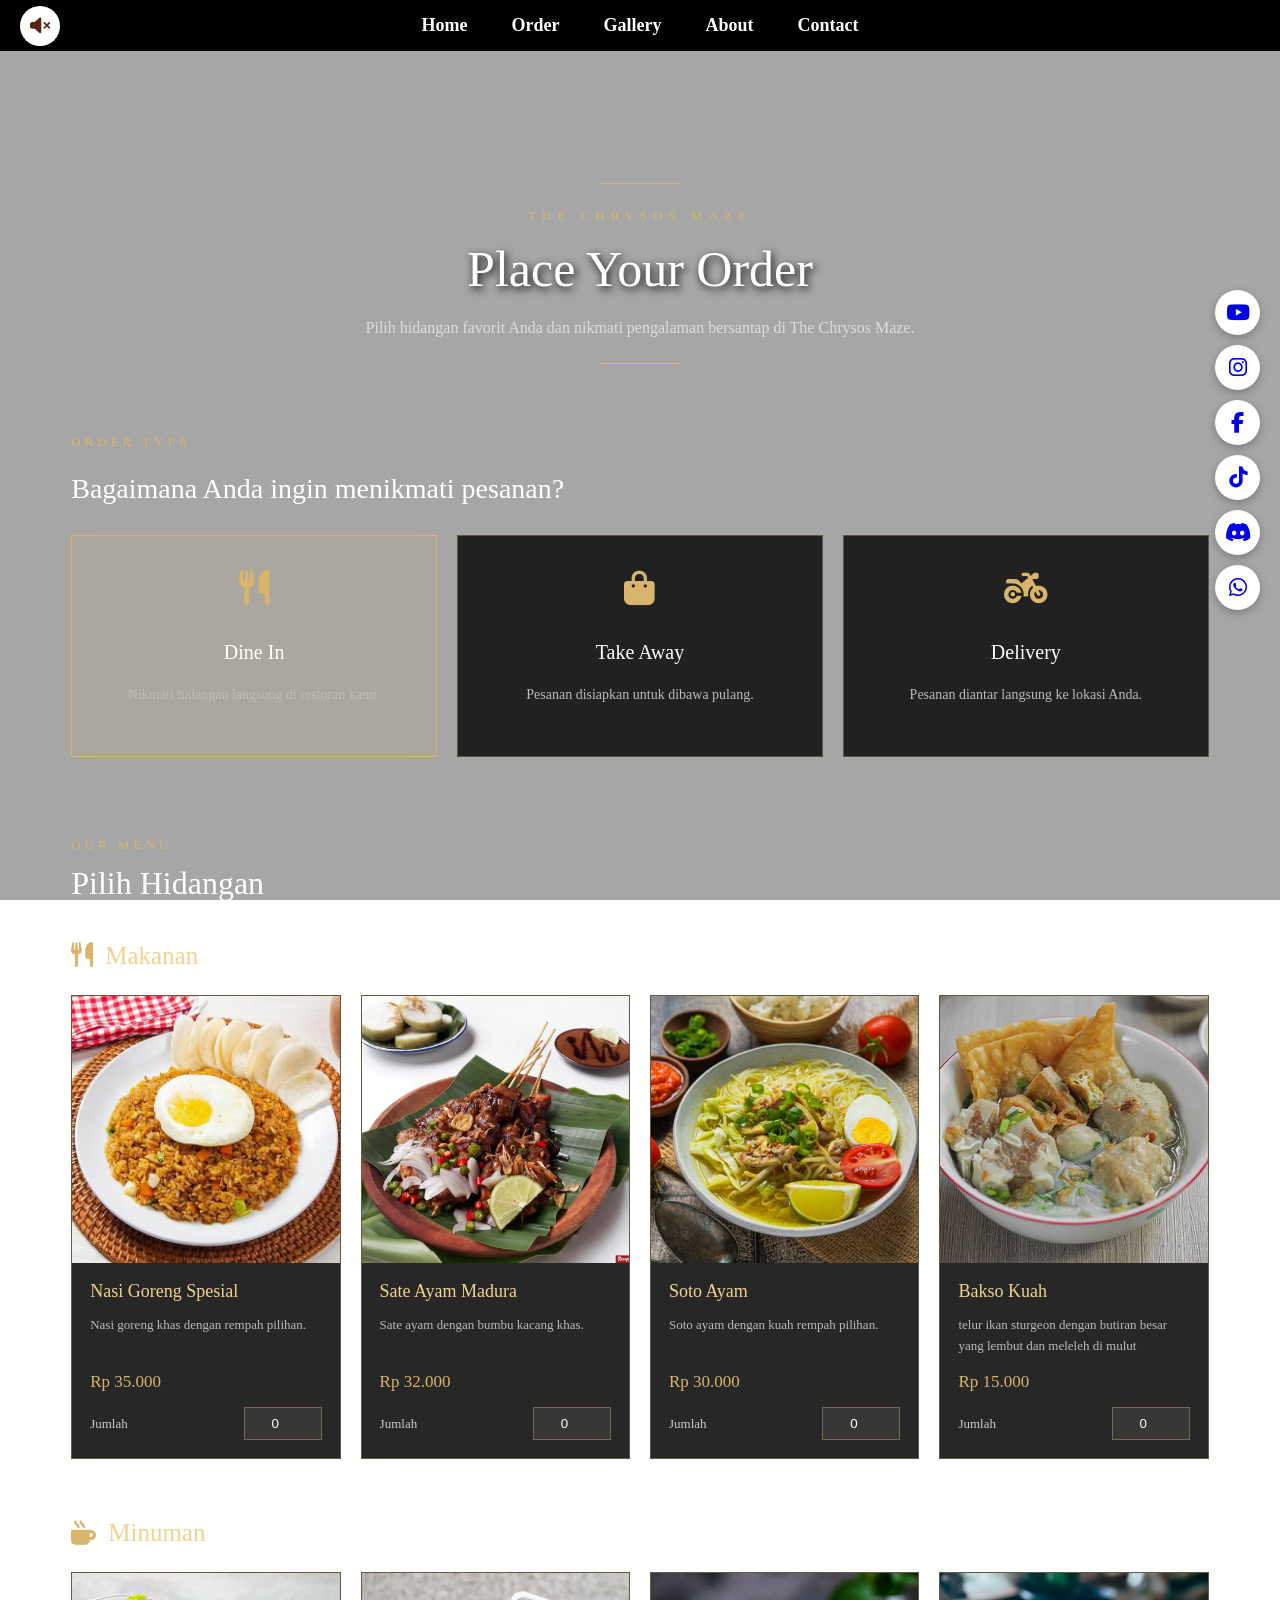
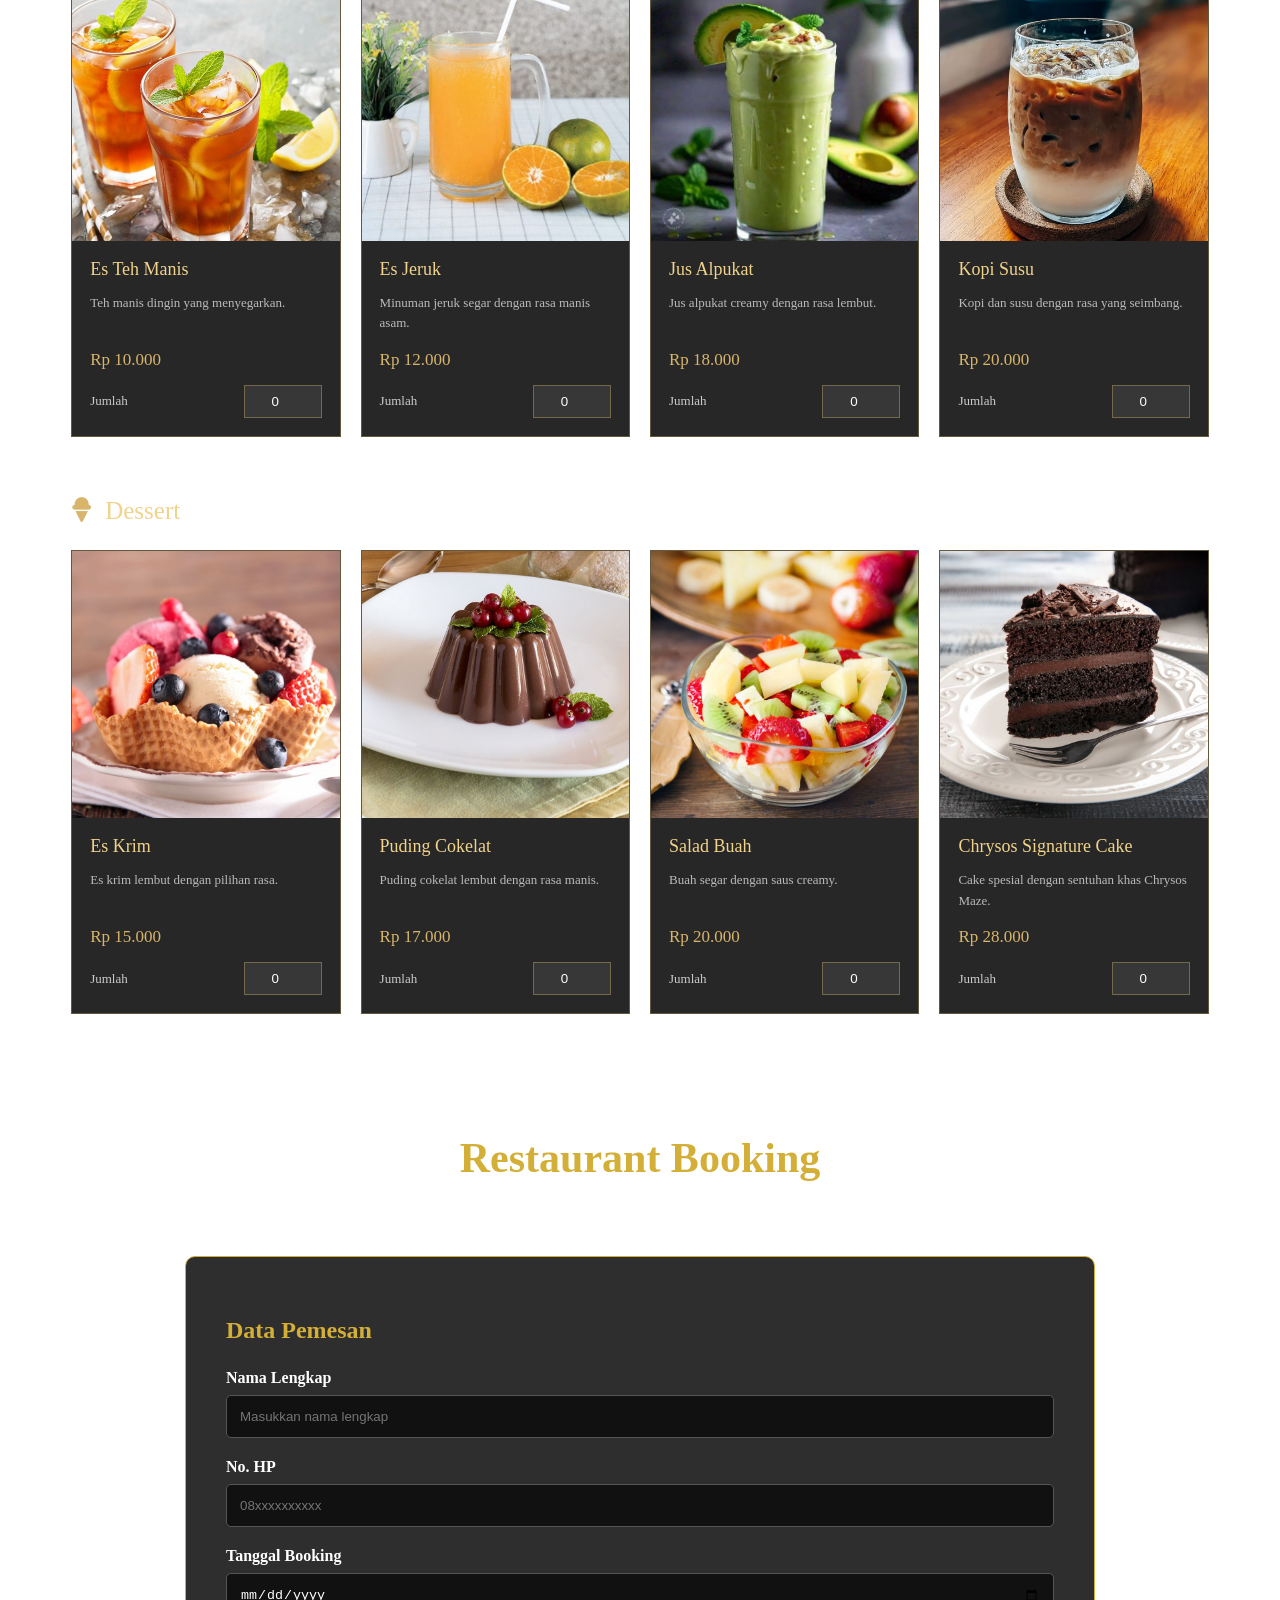
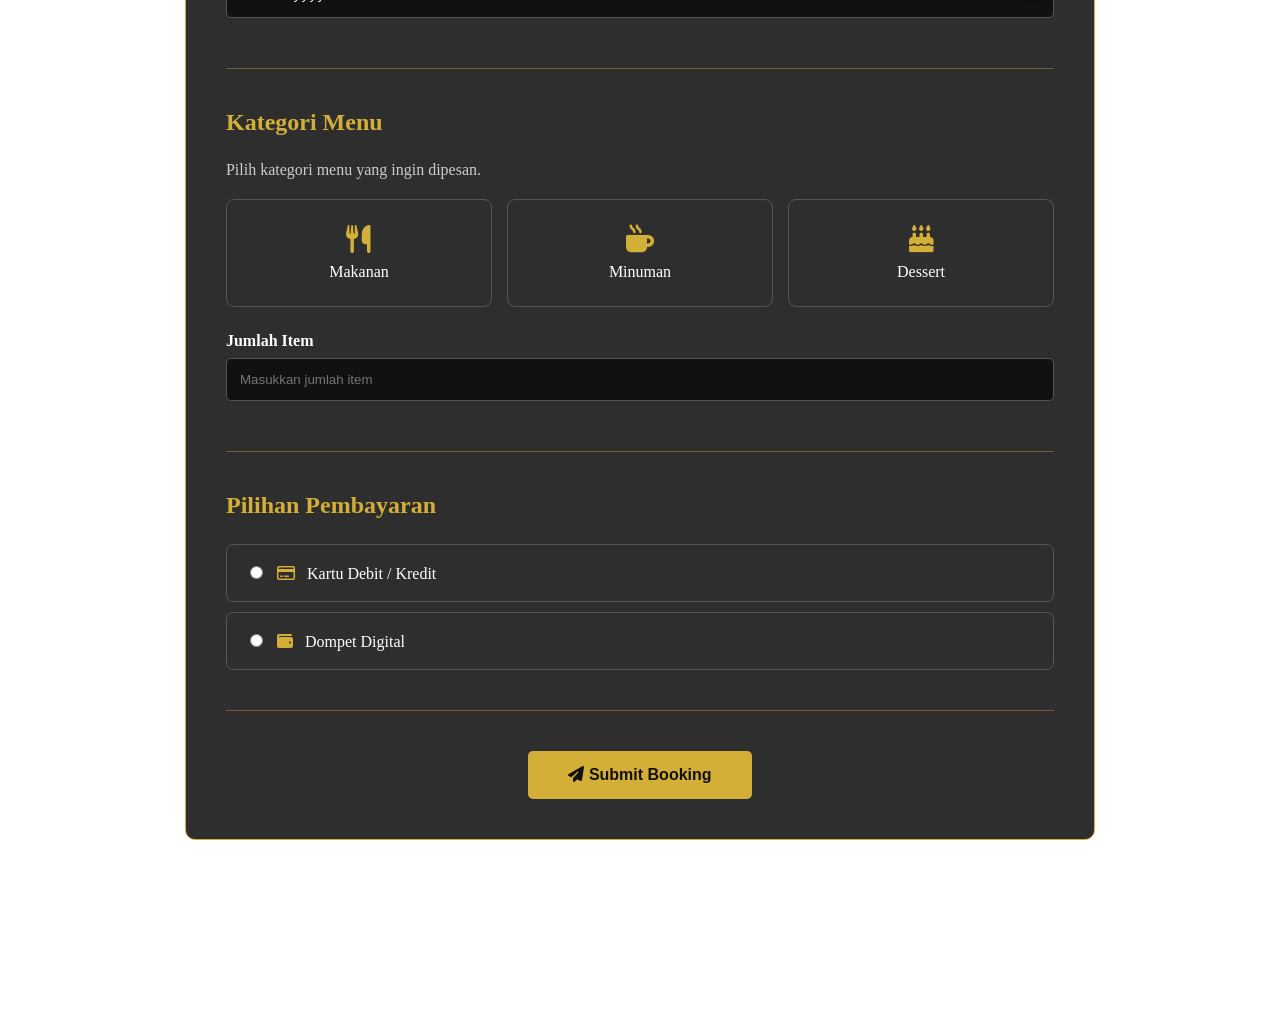
==== commit b2c21ae7: "Update order.html" ====
--- a/order.html
+++ b/order.html
@@ -17,7 +17,7 @@
 
 <body>
     <video autoplay muted loop id="background-video">
-        <source src="Images/background.mp4" type="video/mp4">
+        <source src="background.mp4" type="video/mp4">
         Browser Anda tidak mendukung video.
     </video>
 
@@ -172,7 +172,7 @@
                     <!-- NASI GORENG -->
                     <div class="order-menu-card">
                         <img
-                            src="images/nasi-goreng.jpg"
+                            src="nasi-goreng.jpg"
                             alt="Nasi Goreng Spesial">
                         <div class="order-menu-info">
                             <h3>
@@ -202,7 +202,7 @@
                     <!-- SATE -->
                     <div class="order-menu-card">
                         <img
-                            src="images/sate-ayam.jpg"
+                            src="sate-ayam.jpg"
                             alt="Sate Ayam Madura">
                         <div class="order-menu-info">
                             <h3>
@@ -232,7 +232,7 @@
                     <!-- SOTO -->
                     <div class="order-menu-card">
                         <img
-                            src="images/soto-ayam.jpg"
+                            src="soto-ayam.jpg"
                             alt="Soto Ayam">
                         <div class="order-menu-info">
                             <h3>
@@ -262,7 +262,7 @@
                     <!-- BAKSO -->
                     <div class="order-menu-card">
                         <img
-                            src="images/bakso-kuah.jfif"
+                            src="bakso-kuah.jfif"
                             alt="bakso-kuah">
 
                         <div class="order-menu-info">
@@ -308,7 +308,7 @@
                     <!-- ES TEH -->
                     <div class="order-menu-card">
                         <img
-                            src="images/es-teh.jpg"
+                            src="es-teh.jpg"
                             alt="Es Teh Manis">
                         <div class="order-menu-info">
                             <h3>
@@ -338,7 +338,7 @@
                     <!-- ES JERUK -->
                     <div class="order-menu-card">
                         <img
-                            src="images/es-jeruk.jpg"
+                            src="es-jeruk.jpg"
                             alt="Es Jeruk">
                         <div class="order-menu-info">
                             <h3>
@@ -368,7 +368,7 @@
                     <!-- JUS ALPUKAT -->
                     <div class="order-menu-card">
                         <img
-                            src="images/jus-alpukat.jpg"
+                            src="jus-alpukat.jpg"
                             alt="Jus Alpukat">
                         <div class="order-menu-info">
                             <h3>
@@ -398,7 +398,7 @@
                     <!-- KOPI SUSU -->
                     <div class="order-menu-card">
                         <img
-                            src="images/kopi-susu.jpg"
+                            src="kopi-susu.jpg"
                             alt="Kopi Susu">
                         <div class="order-menu-info">
                             <h3>
@@ -441,7 +441,7 @@
                     <!-- ES KRIM -->
                     <div class="order-menu-card">
                         <img
-                            src="images/es-krim.jpg"
+                            src="es-krim.jpg"
                             alt="Es Krim">
                         <div class="order-menu-info">
                             <h3>
@@ -471,7 +471,7 @@
                     <!-- PUDING -->
                     <div class="order-menu-card">
                         <img
-                            src="images/puding-cokelat.jpg"
+                            src="puding-cokelat.jpg"
                             alt="Puding Cokelat">
                         <div class="order-menu-info">
                             <h3>
@@ -501,7 +501,7 @@
                     <!-- SALAD BUAH -->
                     <div class="order-menu-card">
                         <img
-                            src="images/salad-buah.jpg"
+                            src="salad-buah.jpg"
                             alt="Salad Buah">
                         <div class="order-menu-info">
                             <h3>
@@ -531,7 +531,7 @@
                     <!-- CAKE -->
                     <div class="order-menu-card">
                         <img
-                            src="images/cake.jpg"
+                            src="cake.jpg"
                             alt="Chrysos Signature Cake">
                         <div class="order-menu-info">
                             <h3>
@@ -934,4 +934,4 @@
 </script>
 <script src="music.js"></script>
 </body>
-</html>+</html>
